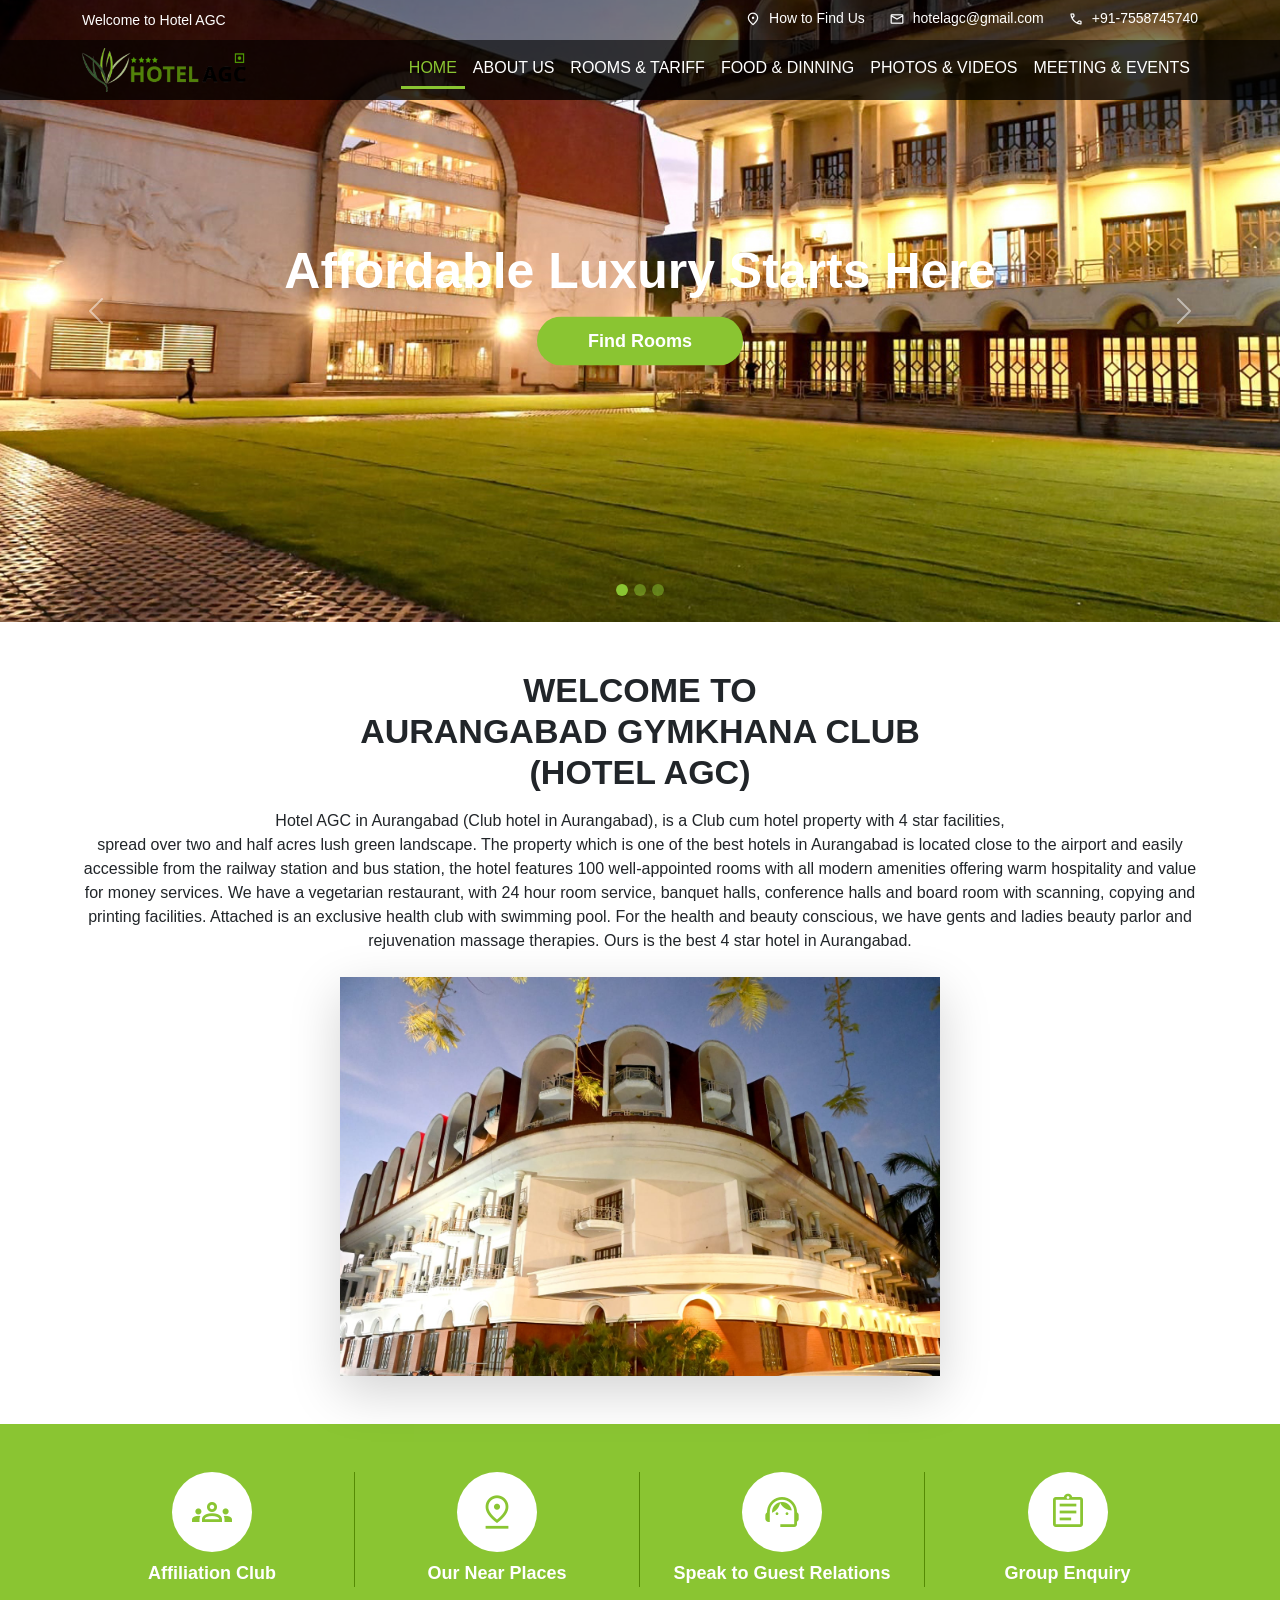
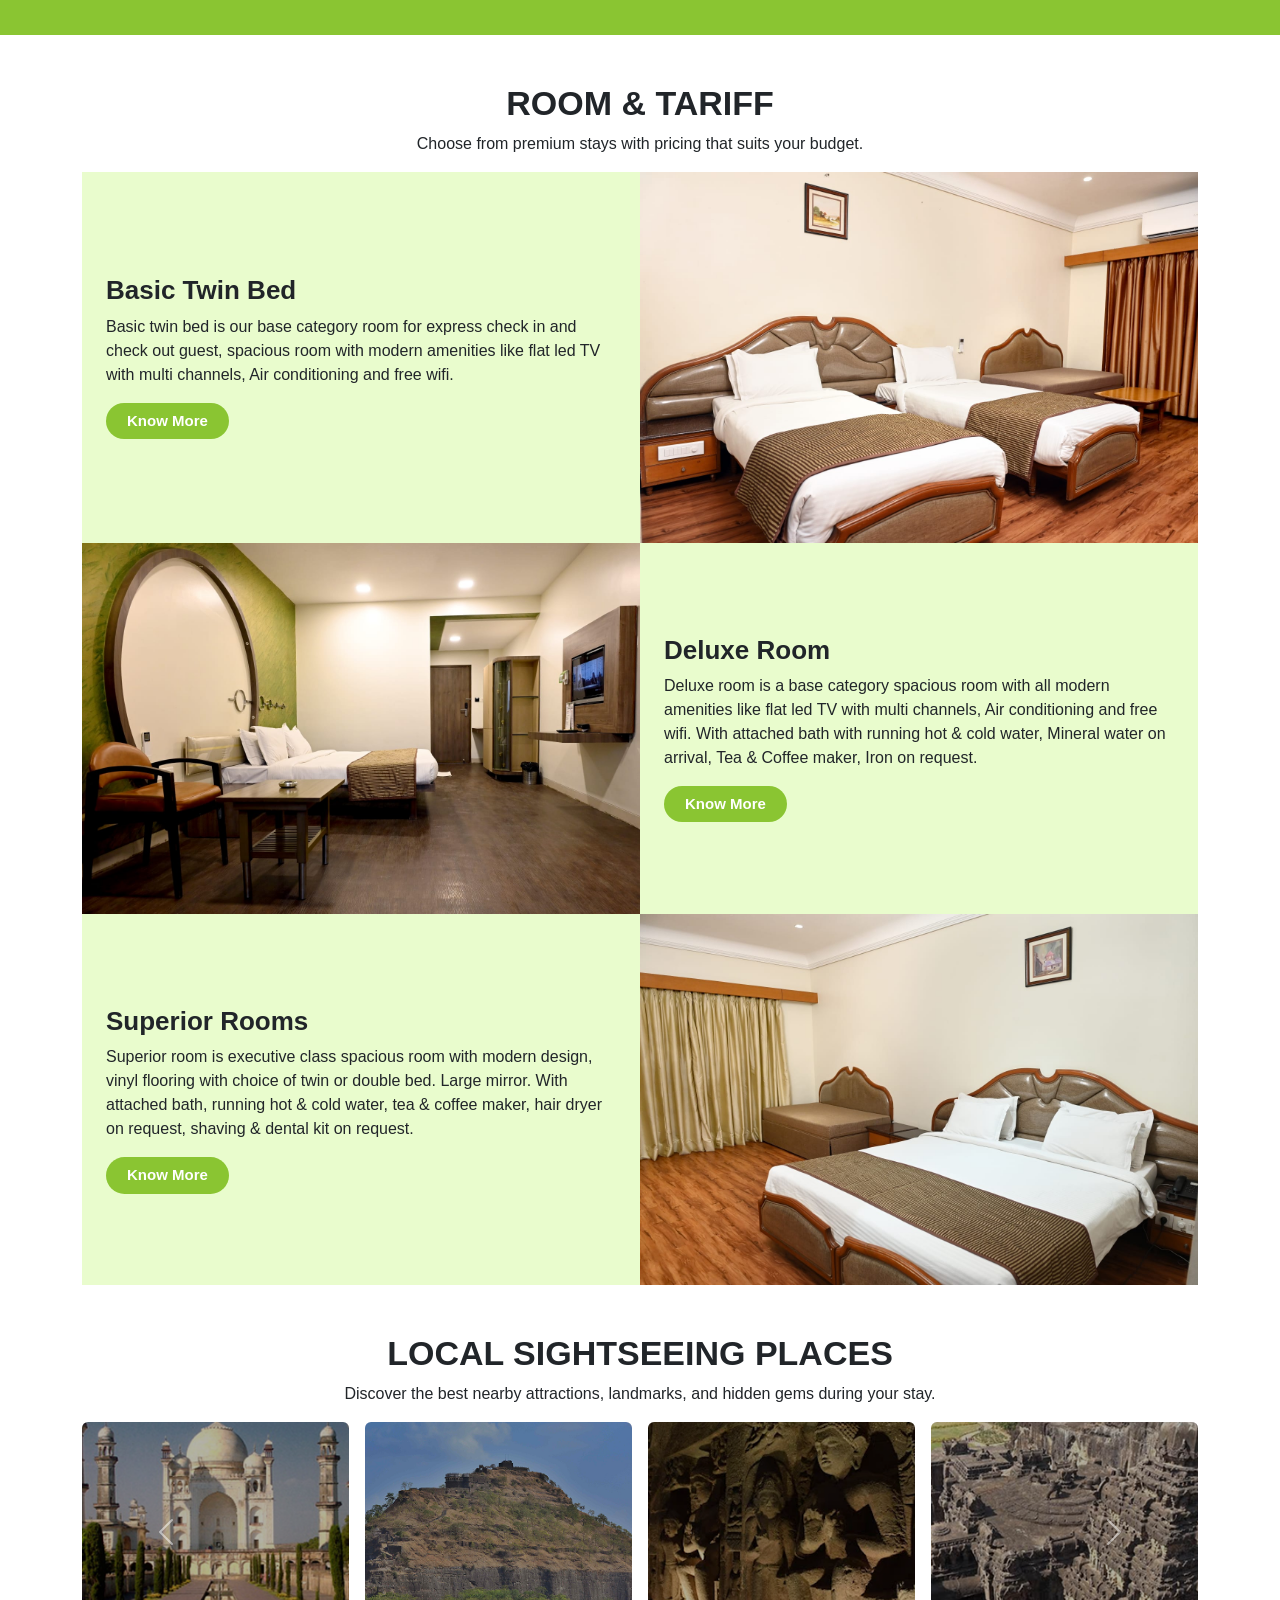
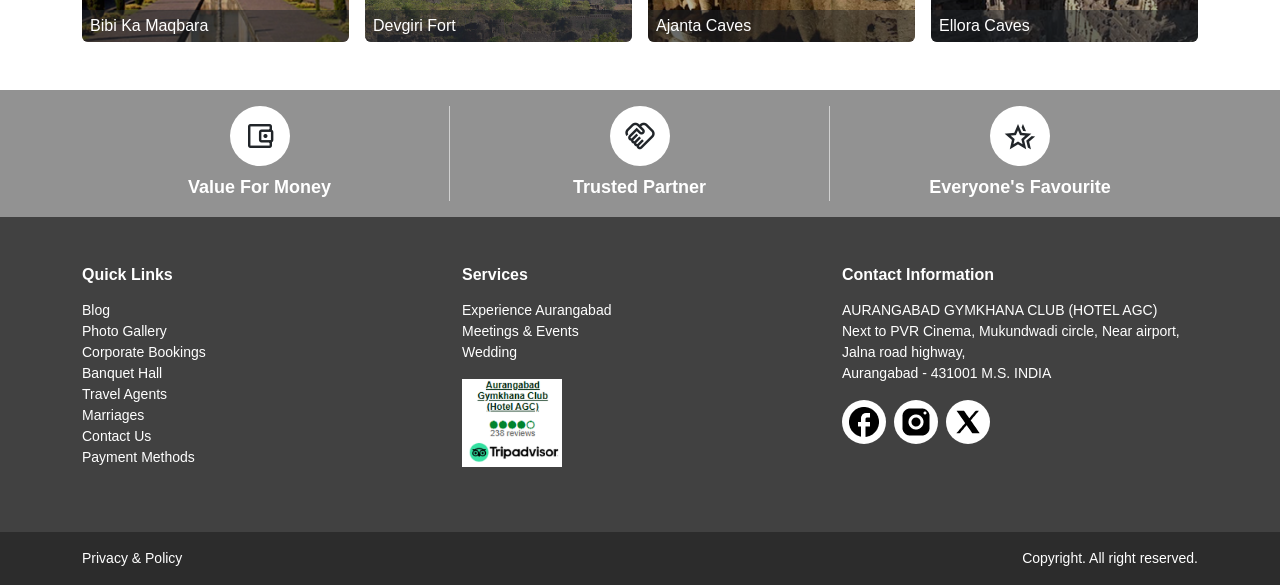
==== index.html @ 83c49f31 "Update the changes in  Home page" ====
<!DOCTYPE html>
<html lang="en">
<head>
    <meta charset="UTF-8">
    <meta name="viewport" content="width=device-width, initial-scale=1.0">
    <title>Hotel AGC</title>
    <link rel="stylesheet" href="css/bootstrap.css">
    <link rel="stylesheet" href="css/style.css">
    <link href="https://fonts.googleapis.com/css2?family=Material+Symbols+Outlined" rel="stylesheet" />
</head>
<body>
    <div id="wrapper">

        <!-- Header -->
        <div class="container-fluid p-0">

            <!-- Slider -->
            <div id="carouselExampleCaptions" class="carousel slide">

                  <!-- Menu -->
            <div class="container-fluid p-0 header-fixed">
              <div class="container-fluid bg-dark-top py-1">
                <div class="container py-1">
                    <div class="row">
                        <div class="col-lg-4 col-12"><span class="text-white fs-14">Welcome to <b class="font-bold">Hotel AGC</b></span></div>
                        <div class="col-lg-8 col-12">
                            <ul class="list-unstyled d-flex justify-content-end mb-0 fs-14 fw-bold text-white gap-4 align-items-center">
                                <li class="d-flex align-items-center fw-normal"><i class="material-symbols-outlined me-2 fs-6">location_on</i> How to Find Us</li>
                                <li class="d-flex align-items-center fw-normal"><i class="material-symbols-outlined me-2 fs-6">email</i>hotelagc@gmail.com</li>
                                <li class="d-flex align-items-center fw-normal"><i class="material-symbols-outlined me-2 fs-6">call</i> +91-7558745740</li>
                            </ul>
                        </div>
                    </div>
                </div>
              </div>

                <div class="container-fluid bg-dark py-2 px-0 m-0">
                  <div class="container">
                  <div class="row">
                    <div class="col-lg-3 col-3">
                      <img src="images/logo.png" class="img-fluid" style="max-width: 170px;" alt="Logo" />
                    </div>
                    <div class="col-lg-9 col-9">
                      <!-- Navigation -->
                       <nav class="navbar navbar-expand-lg ">
  <div class="container-fluid p-0 m-0">
    <button class="navbar-toggler ms-auto" type="button" data-bs-toggle="collapse" data-bs-target="#navbarSupportedContent" aria-controls="navbarSupportedContent" aria-expanded="false" aria-label="Toggle navigation">
      <span class="navbar-toggler-icon"></span>
    </button>
    <div class="collapse navbar-collapse" id="navbarSupportedContent">
      <ul class="navbar-nav ms-auto mb-2 mb-lg-0">
        <li class="nav-item">
          <a class="nav-link active text-uppercase" aria-current="page" href="#">Home</a>
        </li>
        <li class="nav-item">
          <a class="nav-link text-uppercase" href="#">About us</a>
        </li>
        <li class="nav-item">
          <a class="nav-link text-uppercase" href="#">Rooms & Tariff</a>
        </li>
        <li class="nav-item">
          <a class="nav-link text-uppercase" href="#">Food & Dinning</a>
        </li>
        <li class="nav-item">
          <a class="nav-link text-uppercase" href="#"> Photos & videos</a>
        </li>
        <li class="nav-item">
          <a class="nav-link text-uppercase" href="#">Meeting & Events</a>
        </li>
      </ul>
    </div>
  </div>
</nav>
                       <!-- Navigation End-->
                    </div>
                  </div>
                </div>
                </div>
            </div>
             <!-- Menu End-->

  <div class="carousel-indicators">
    <button type="button" data-bs-target="#carouselExampleCaptions" data-bs-slide-to="0" class="active" aria-current="true" aria-label="Slide 1"></button>
    <button type="button" data-bs-target="#carouselExampleCaptions" data-bs-slide-to="1" aria-label="Slide 2"></button>
    <button type="button" data-bs-target="#carouselExampleCaptions" data-bs-slide-to="2" aria-label="Slide 3"></button>
  </div>
  <div class="carousel-inner">
    <div class="carousel-item active">
      <img src="images/slide1.jpg" class="d-block w-100" alt="...">
      <div class="carousel-caption d-none d-md-block">
        <h5 class="fs-50 font-bold fw-bold mb-3">Affordable Luxury Starts Here</h5>
        <p><button type="button" class="btn btn-green">Find Rooms</button>
</p>
      </div>
    </div>
    <div class="carousel-item">
      <img src="images/slide2.jpg" class="d-block w-100" alt="...">
      <div class="carousel-caption d-none d-md-block">
        <h5 class="fs-50 font-bold fw-bold mb-3">Affordable Luxury Starts Here</h5>
        <p><button type="button" class="btn btn-green">Find Rooms</button>
</p>
      </div>
    </div>
    <div class="carousel-item">
      <img src="images/slide3.jpg" class="d-block w-100" alt="...">
      <div class="carousel-caption d-none d-md-block">
        <h5 class="fs-50 font-bold fw-bold mb-3">Affordable Luxury Starts Here</h5>
        <p><button type="button" class="btn btn-green">Find Rooms</button>
</p>
      </div>
    </div>
  </div>
  <button class="carousel-control-prev" type="button" data-bs-target="#carouselExampleCaptions" data-bs-slide="prev">
    <span class="carousel-control-prev-icon" aria-hidden="true"></span>
    <span class="visually-hidden">Previous</span>
  </button>
  <button class="carousel-control-next" type="button" data-bs-target="#carouselExampleCaptions" data-bs-slide="next">
    <span class="carousel-control-next-icon" aria-hidden="true"></span>
    <span class="visually-hidden">Next</span>
  </button>
            </div>
            <!-- Slider End -->
        </div>
        <!-- Header End -->


        <!-- Welcome Section -->
         <div class="container-fluid px-0 py-5">
          <div class="container">

            <div class="row">
              <div class="col-lg-12 text-center">
                <h1 class="fs-34 fw-bold font-bold">WELCOME TO<br>AURANGABAD GYMKHANA CLUB<br>(HOTEL AGC)</h1>
              </div>

              <div class="col-lg-12 text-center mt-2">
                <p class="fs-16 text-center">Hotel AGC in Aurangabad (Club hotel in Aurangabad), is a Club cum hotel property with 4 star facilities,<br>
spread over two and half acres lush green landscape. The property which is one of the best hotels in Aurangabad is located close to the airport and easily accessible from the railway station and bus station, the hotel features 100 well-appointed rooms with all modern amenities offering warm hospitality and value for money services. We have a vegetarian restaurant, with 24 hour room service, banquet halls, conference halls and board room with scanning, copying and printing facilities. Attached is an exclusive health club with swimming pool. For the health and beauty conscious, we have gents and ladies beauty parlor and rejuvenation massage therapies. Ours is the best 4 star hotel in Aurangabad.</p>
              </div>

              <div class="col-lg-12 text-center mt-2">
                <img src="images/hotel-front.jpeg" class="img-fluid shadow-lg" style="max-width: 600px;" />
              </div>
            </div>



          </div>
         </div>
         <!-- End Welcome Section -->


         <!-- Mid Section -->
          <div class="container-fluid px-0 py-5 bgGreen text-white">
            <div class="container">
              <div class="row">
              <div class="col-sm-3 col-6 justify-content-center align-items-center d-flex flex-column borderRight">
                <span class="d-flex justify-content-center align-items-center d-block bg-white" style="width: 80px; height: 80px; border-radius: 80%;">
                  <i class="material-symbols-outlined fs-1 textGreen">groups</i>
                </span>
                <div class="text-center mt-2 fs-18 fw-semibold">Affiliation Club</div>
              </div>

            <div class="col-sm-3 col-6 justify-content-center align-items-center d-flex flex-column borderRight">
                <span class="d-flex justify-content-center align-items-center d-block bg-white" style="width: 80px; height: 80px; border-radius: 80%;">
                  <i class="material-symbols-outlined fs-1 textGreen">pin_drop</i>
                </span>
                <div class="text-center mt-2 fs-18 fw-semibold">Our Near Places</div>
              </div>
            <div class="col-sm-3 col-6 justify-content-center align-items-center d-flex flex-column borderRight">
                <span class="d-flex justify-content-center align-items-center d-block bg-white" style="width: 80px; height: 80px; border-radius: 80%;">
                  <i class="material-symbols-outlined fs-1 textGreen">support_agent</i>
                </span>
                <div class="text-center mt-2 fs-18 fw-semibold">Speak to Guest Relations</div>
              </div>
            <div class="col-sm-3 col-6 justify-content-center align-items-center d-flex flex-column">
                <span class="d-flex justify-content-center align-items-center d-block bg-white" style="width: 80px; height: 80px; border-radius: 80%;">
                  <i class="material-symbols-outlined fs-1 textGreen">assignment</i>
                </span>
                <div class="text-center mt-2 fs-18 fw-semibold">Group Enquiry</div>
              </div>
            </div>
            </div>
          </div>
          <!-- End Mid Section  -->


          <!-- Room & Tariff -->
           <div class="container-fluid px-0 py-5">
            <div class="container">


              <div class="row">
                 <div class="col-lg-12 text-center">
                <h1 class="fs-34 fw-bold font-bold text-uppercase">Room & Tariff</h1>
                <p class="fs-16 text-center">Choose from premium stays with pricing that suits your budget.</p>
              </div>
              </div>

              <div class="row g-0">
                <div class="col-lg-6 col-sm-6">
                  <div class="lightGreen h-100 p-4 d-flex flex-column justify-content-center">
                    <h2 class="fw-bold font-bold fs-26">Basic Twin Bed</h2>
                    <p class="fs-16">Basic twin bed is our base category room for express check in and check out guest, spacious room with modern amenities like flat led TV with multi channels, Air conditioning and free wifi.</p>
                    <div><button type="button" class="btn btn-green-small">Know More</button></div>
                  </div>
                </div>
                <div class="col-lg-6 col-sm-6">
                  <img src="images/1.jpeg" class="img-fluid" />
                </div>
              </div>


              <div class="row g-0">
                <div class="col-lg-6 col-sm-6">
                  <img src="images/25.jpeg" class="img-fluid" />
                </div>
                <div class="col-lg-6 col-sm-6">
                  <div class="lightGreen h-100 p-4 d-flex flex-column justify-content-center">
                    <h2 class="fw-bold font-bold fs-26">Deluxe Room</h2>
                    <p class="fs-16">Deluxe room is a base category spacious room with all modern amenities like flat led TV with multi channels, Air conditioning and free wifi. With attached bath with running hot & cold water, Mineral water on arrival, Tea & Coffee maker, Iron on request.</p>
                    <div><button type="button" class="btn btn-green-small">Know More</button></div>
                  </div>
                </div>
              </div>

              <div class="row g-0">
                <div class="col-lg-6 col-sm-6">
                  <div class="lightGreen h-100 p-4 d-flex flex-column justify-content-center">
                    <h2 class="fw-bold font-bold fs-26">Superior Rooms</h2>
                    <p class="fs-16">Superior room is executive class spacious room with modern design, vinyl flooring with choice of twin or double bed. Large mirror. With attached bath, running hot & cold water, tea & coffee maker, hair dryer on request, shaving & dental kit on request.</p>
                    <div><button type="button" class="btn btn-green-small">Know More</button></div>
                  </div>
                </div>
                <div class="col-lg-6 col-sm-6">
                  <img src="images/30.jpeg" class="img-fluid" />
                </div>
              </div>


            </div>
           </div>
           <!-- End Room & Tariff -->


           <!-- Sightseeing Places -->
            <div class="container-fluid px-0 pt-0 pb-5">
            <div class="container">
              
              <div class="row">
                <div class="col-lg-12 text-center">
                <h1 class="fs-34 fw-bold font-bold text-uppercase">Local Sightseeing Places</h1>
                <p class="fs-16 text-center">Discover the best nearby attractions, landmarks, and hidden gems during your stay.</p>
              </div>
              </div>


              <div class="row">
                <div class="col-lg-12">
                  <!-- Slider -->
                  <div id="carouselFourImages" class="carousel slide" data-bs-ride="carousel">
                    <div class="carousel-inner">
                      <div class="carousel-item active">
                        <div class="row g-3">
                          <div class="col-6 col-md-3">
                            <div class="position-relative overflow-hidden rounded">
                              <img src="images/Bibi-Ka-Maqbara.png" class="d-block w-100" style="height: 220px; object-fit: cover;" alt="Sightseeing 1">
                              <div class="position-absolute bottom-0 start-0 w-100 bg-dark bg-opacity-50 text-white px-2 py-1">
                                <strong>Bibi Ka Maqbara</strong>
                              </div>
                            </div>
                          </div>
                          <div class="col-6 col-md-3">
                            <div class="position-relative overflow-hidden rounded">
                              <img src="images/Devgiri-Fort.png" class="d-block w-100" style="height: 220px; object-fit: cover;" alt="Sightseeing 2">
                              <div class="position-absolute bottom-0 start-0 w-100 bg-dark bg-opacity-50 text-white px-2 py-1">
                                <strong>Devgiri Fort</strong>
                              </div>
                            </div>
                          </div>
                          <div class="col-6 col-md-3">
                            <div class="position-relative overflow-hidden rounded">
                              <img src="images/Ajanta-Caves.png" class="d-block w-100" style="height: 220px; object-fit: cover;" alt="Sightseeing 3">
                              <div class="position-absolute bottom-0 start-0 w-100 bg-dark bg-opacity-50 text-white px-2 py-1">
                                <strong>Ajanta Caves</strong>
                              </div>
                            </div>
                          </div>
                          <div class="col-6 col-md-3">
                            <div class="position-relative overflow-hidden rounded">
                              <img src="images/Ellora-Caves.png" class="d-block w-100" style="height: 220px; object-fit: cover;" alt="Sightseeing 4">
                              <div class="position-absolute bottom-0 start-0 w-100 bg-dark bg-opacity-50 text-white px-2 py-1">
                                <strong>Ellora Caves</strong>
                              </div>
                            </div>
                          </div>
                        </div>
                      </div>

                      <div class="carousel-item">
                        <div class="row g-3">
                          <div class="col-6 col-md-3">
                            <div class="position-relative overflow-hidden rounded">
                              <img src="images/Bibi-Ka-Maqbara.png" class="d-block w-100" style="height: 220px; object-fit: cover;" alt="Sightseeing 5">
                              <div class="position-absolute bottom-0 start-0 w-100 bg-dark bg-opacity-50 text-white px-2 py-1">
                                <strong>Bibi Ka Maqbara</strong>
                              </div>
                            </div>
                          </div>
                          <div class="col-6 col-md-3">
                            <div class="position-relative overflow-hidden rounded">
                              <img src="images/Devgiri-Fort.png" class="d-block w-100" style="height: 220px; object-fit: cover;" alt="Sightseeing 6">
                              <div class="position-absolute bottom-0 start-0 w-100 bg-dark bg-opacity-50 text-white px-2 py-1">
                                <strong>Devgiri Fort.</strong>
                              </div>
                            </div>
                          </div>
                          <div class="col-6 col-md-3">
                            <div class="position-relative overflow-hidden rounded">
                              <img src="images/Ajanta-Caves.png" class="d-block w-100" style="height: 220px; object-fit: cover;" alt="Sightseeing 7">
                              <div class="position-absolute bottom-0 start-0 w-100 bg-dark bg-opacity-50 text-white px-2 py-1">
                                <strong>City View</strong>
                              </div>
                            </div>
                          </div>
                          <div class="col-6 col-md-3">
                            <div class="position-relative overflow-hidden rounded">
                              <img src="images/Ellora-Caves.png" class="d-block w-100" style="height: 220px; object-fit: cover;" alt="Sightseeing 8">
                              <div class="position-absolute bottom-0 start-0 w-100 bg-dark bg-opacity-50 text-white px-2 py-1">
                                <strong>Ellora Caves</strong>
                              </div>
                            </div>
                          </div>
                        </div>
                      </div>
                    </div>
                    <button class="carousel-control-prev" type="button" data-bs-target="#carouselFourImages" data-bs-slide="prev">
                      <span class="carousel-control-prev-icon" aria-hidden="true"></span>
                      <span class="visually-hidden">Previous</span>
                    </button>
                    <button class="carousel-control-next" type="button" data-bs-target="#carouselFourImages" data-bs-slide="next">
                      <span class="carousel-control-next-icon" aria-hidden="true"></span>
                      <span class="visually-hidden">Next</span>
                    </button>
                  </div>
                   <!-- End Slider -->
                </div>
              </div>
              
            </div>
          </div>
          <!-- End Sightseeing Places -->


          <!-- Footer -->
            <div class="container-fluid px-0 py-3 lightGreyBg text-white">
            <div class="container">
              <div class="row">
            <div class="col-sm-4 col-4 justify-content-center align-items-center d-flex flex-column borderGreyRight">
                <span class="d-flex justify-content-center align-items-center d-block bg-white" style="width: 60px; height: 60px; border-radius: 80%;">
                  <i class="material-symbols-outlined fs-2 text-dark">account_balance_wallet</i>
                </span>
                <div class="text-center mt-2 fs-18 fw-semibold">Value For Money</div>
              </div>
            <div class="col-sm-4 col-4 justify-content-center align-items-center d-flex flex-column borderGreyRight">
                <span class="d-flex justify-content-center align-items-center d-block bg-white" style="width: 60px; height: 60px; border-radius: 80%;">
                  <i class="material-symbols-outlined fs-2 text-dark">handshake</i>
                </span>
                <div class="text-center mt-2 fs-18 fw-semibold">Trusted Partner</div>
              </div>
            <div class="col-sm-4 col-4 justify-content-center align-items-center d-flex flex-column">
                <span class="d-flex justify-content-center align-items-center d-block bg-white" style="width: 60px; height: 60px; border-radius: 80%;">
                  <i class="material-symbols-outlined fs-2 text-dark">hotel_class</i>
                </span>
                <div class="text-center mt-2 fs-18 fw-semibold">Everyone's Favourite</div>
              </div>
            </div>
            </div>
          </div>



          <div class="container-fluid px-0 py-5 footerBgColor text-white">
            <div class="container">
              <div class="row">
                <div class="col-lg-4 col-sm-4 col-4">
                  <h6 class="fw-semibold fs-16 text-white">Quick Links</h6>
                  <ul class="list-unstyled mt-3 fs-14 fw-normal">
                    <li><a href="#" class="text-white text-decoration-none">Blog</a></li>
                    <li><a href="#" class="text-white text-decoration-none">Photo Gallery</a></li>
                    <li><a href="#" class="text-white text-decoration-none">Corporate Bookings</a></li>
                    <li><a href="#" class="text-white text-decoration-none">Banquet Hall</a></li>
                    <li><a href="#" class="text-white text-decoration-none">Travel Agents</a></li>
                    <li><a href="#" class="text-white text-decoration-none">Marriages</a></li>
                    <li><a href="#" class="text-white text-decoration-none">Contact Us</a></li>
                    <li><a href="#" class="text-white text-decoration-none">Payment Methods</a></li>
                  </ul>
                </div>

                <div class="col-lg-4 col-sm-4 col-4">
                  <h6 class="fw-semibold fs-16 text-white">Services</h6>
                  <ul class="list-unstyled mt-3 fs-14 fw-normal">
                    <li><a href="#" class="text-white text-decoration-none">Experience Aurangabad</a></li>
                    <li><a href="#" class="text-white text-decoration-none">Meetings & Events</a></li>
                    <li><a href="#" class="text-white text-decoration-none">Wedding</a></li>
                  </ul>
                  <div><img src="images/tripadviser.png" class="img-fluid" style="max-width: 100px;" /></div>
                </div>

                <div class="col-lg-4 col-sm-4 col-4">
                  <h6 class="fw-semibold fs-16 text-white">Contact Information</h6>
                  <ul class="list-unstyled mt-3 fs-14 fw-normal">
                    <li><b class="font-bold">AURANGABAD GYMKHANA CLUB (HOTEL AGC)</b><br> 
                      Next to PVR Cinema, Mukundwadi circle, Near airport, Jalna road highway,<br>Aurangabad - 431001 M.S. INDIA</li>
                  </ul>

                  <div class="d-flex align-item-center gap-2">
                    <span class="bg-white d-block d-flex align-items-center justify-content-center" style="width: 44px; height: 44px; border-radius: 100%;">
                      <img src="images/Facebook.png" class="img-fluid" />
                    </span>
                    <span class="bg-white d-block d-flex align-items-center justify-content-center" style="width: 44px; height: 44px; border-radius: 100%;">
                      <img src="images/Instagram.png" class="img-fluid" />
                    </span>
                    <span class="bg-white d-block d-flex align-items-center justify-content-center" style="width: 44px; height: 44px; border-radius: 100%;">
                      <img src="images/X.png" class="img-fluid" />
                    </span>
                  </div>
                </div>
              </div>
            </div>
          </div>

          <div class="container-fluid px-0 py-3 footerDarkBgColor text-white">
            <div class="container">
              <div class="row">
                <div class="col-4 fs-14 fw-normal">Privacy & Policy</div>
                <div class="col-8 fs-14 fw-normal text-end">Copyright. All right reserved.</div>
              </div>
            </div>
          </div>
           <!-- End Footer -->


        </div> 
    <script src="js/bootstrap.bundle.js"></script>
</body>
</html>
---- css/style.css ----
@font-face {
    font-family: 'montserratbold';
    src: url('../fonts/montserrat-bold-webfont.woff2') format('woff2'),
         url('../fonts/montserrat-bold-webfont.woff') format('woff');
    font-weight: normal;
    font-style: normal;
}

@font-face {
    font-family: 'montserratregular';
    src: url('../fonts/montserrat-regular-webfont.woff2') format('woff2'),
         url('../fonts/montserrat-regular-webfont.woff') format('woff');
    font-weight: normal;
    font-style: normal;
}

body {
    font-family: 'montserratregular', Arial, sans-serif;
}

.font-bold {
    font-family: 'montserratbold', Arial, sans-serif;
    font-weight: normal;
}

strong,
b {
    font-family: 'montserratbold', Arial, sans-serif;
    font-weight: normal;
}

#wrapper{width: 100%; height:auto;}
.header-fixed {
  position: fixed !important;
  top: 0;
  left: 0;
  right: 0;
  width: 100%;
  z-index: 1030;
}
.header-fixed .bg-dark {
  background-color: rgba(0, 0, 0, 0.8) !important;
}

.header-fixed .bg-dark-top {
  background-color: rgba(0, 0, 0, 0.5) !important;
}

.btn-green {
  background-color: var(--btn-green);
  font-size: 18px;
  color: var(--bs-white);
  border-radius: 100px;
  padding: 10px 50px;
  font-weight: 600;
}
.btn-green:hover{background-color: #7ab42c; color: var(--bs-white);}


.btn-green-small {
  background-color: var(--btn-green);
  font-size: 15px;
  color: var(--bs-white);
  border-radius: 100px;
  padding: 6px 20px;
  font-weight: 600;
}
.btn-green-small:hover{background-color: #7ab42c; color: var(--bs-white);}

.navbar .nav-link {
  color: #fff;
  display: inline-block;
  padding-bottom: 0.35rem;
  transition: color 0.25s ease, border-color 0.25s ease;
  border-bottom: 3px solid transparent;
}

.navbar .nav-link:hover,
.navbar .nav-link:focus {
  color: #7ab42c;
  border-bottom-color: #7ab42c;
}

@media (max-width: 991.98px) {
  .navbar {
    position: relative;
  }

  .navbar-collapse {
    position: absolute;
    top: 100%;
    right: 0;
    left: auto;
    z-index: 1050;
    min-width: 220px;
    padding: 10px 0;
    background-color: rgba(0, 0, 0, 0.95);
    border-radius: 8px;
  }

  .navbar-collapse .navbar-nav {
    flex-direction: column;
    align-items: flex-start;
  }

  .navbar-collapse .nav-item {
    width: 100%;
  }

  .navbar-collapse .nav-link {
    display: block;
    padding: 10px 20px;
  }
}

.fs-14{font-size: 14px;}
.fs-18{font-size: 18px;}
.fs-16{font-size: 16px;}
.fs-20{font-size: 20px;}
.fs-26{font-size: 26px;}
.fs-34{ font-size: 34px;}
.fs-40{ font-size: 40px;}
.fs-50{ font-size: 50px;}

.bgGreen{background-color: var(--btn-green);}
.textGreen{color: var(--btn-green);}

.borderRight{border-right: 1px solid var(--bs-greenDark);}
.borderGreyRight{border-right: 1px solid #D0D0D0}
.lightGreen{background-color: var(--bs-lightGreen);}
.lightGreyBg{background-color: var(--bs-lightGrey);}
.footerBgColor{background-color: #414141;}
.footerDarkBgColor{background-color: #2C2C2C;}
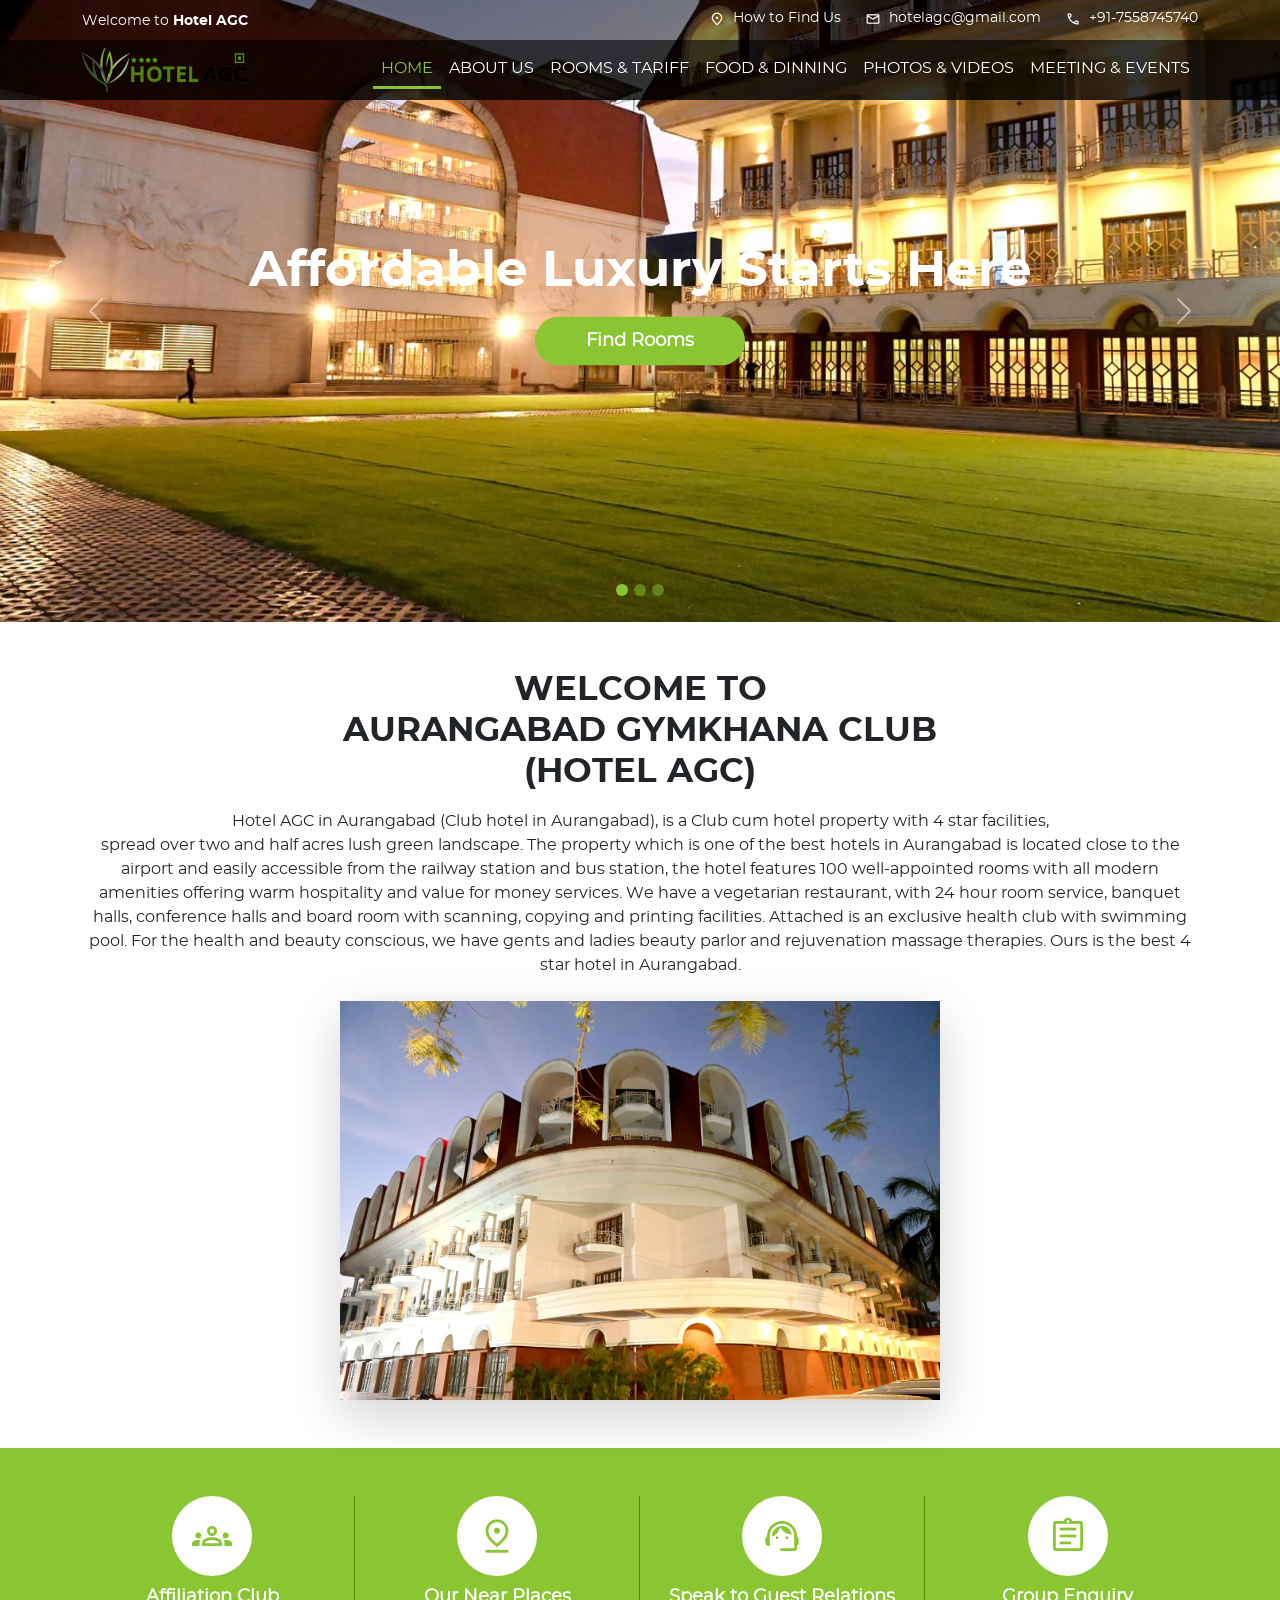
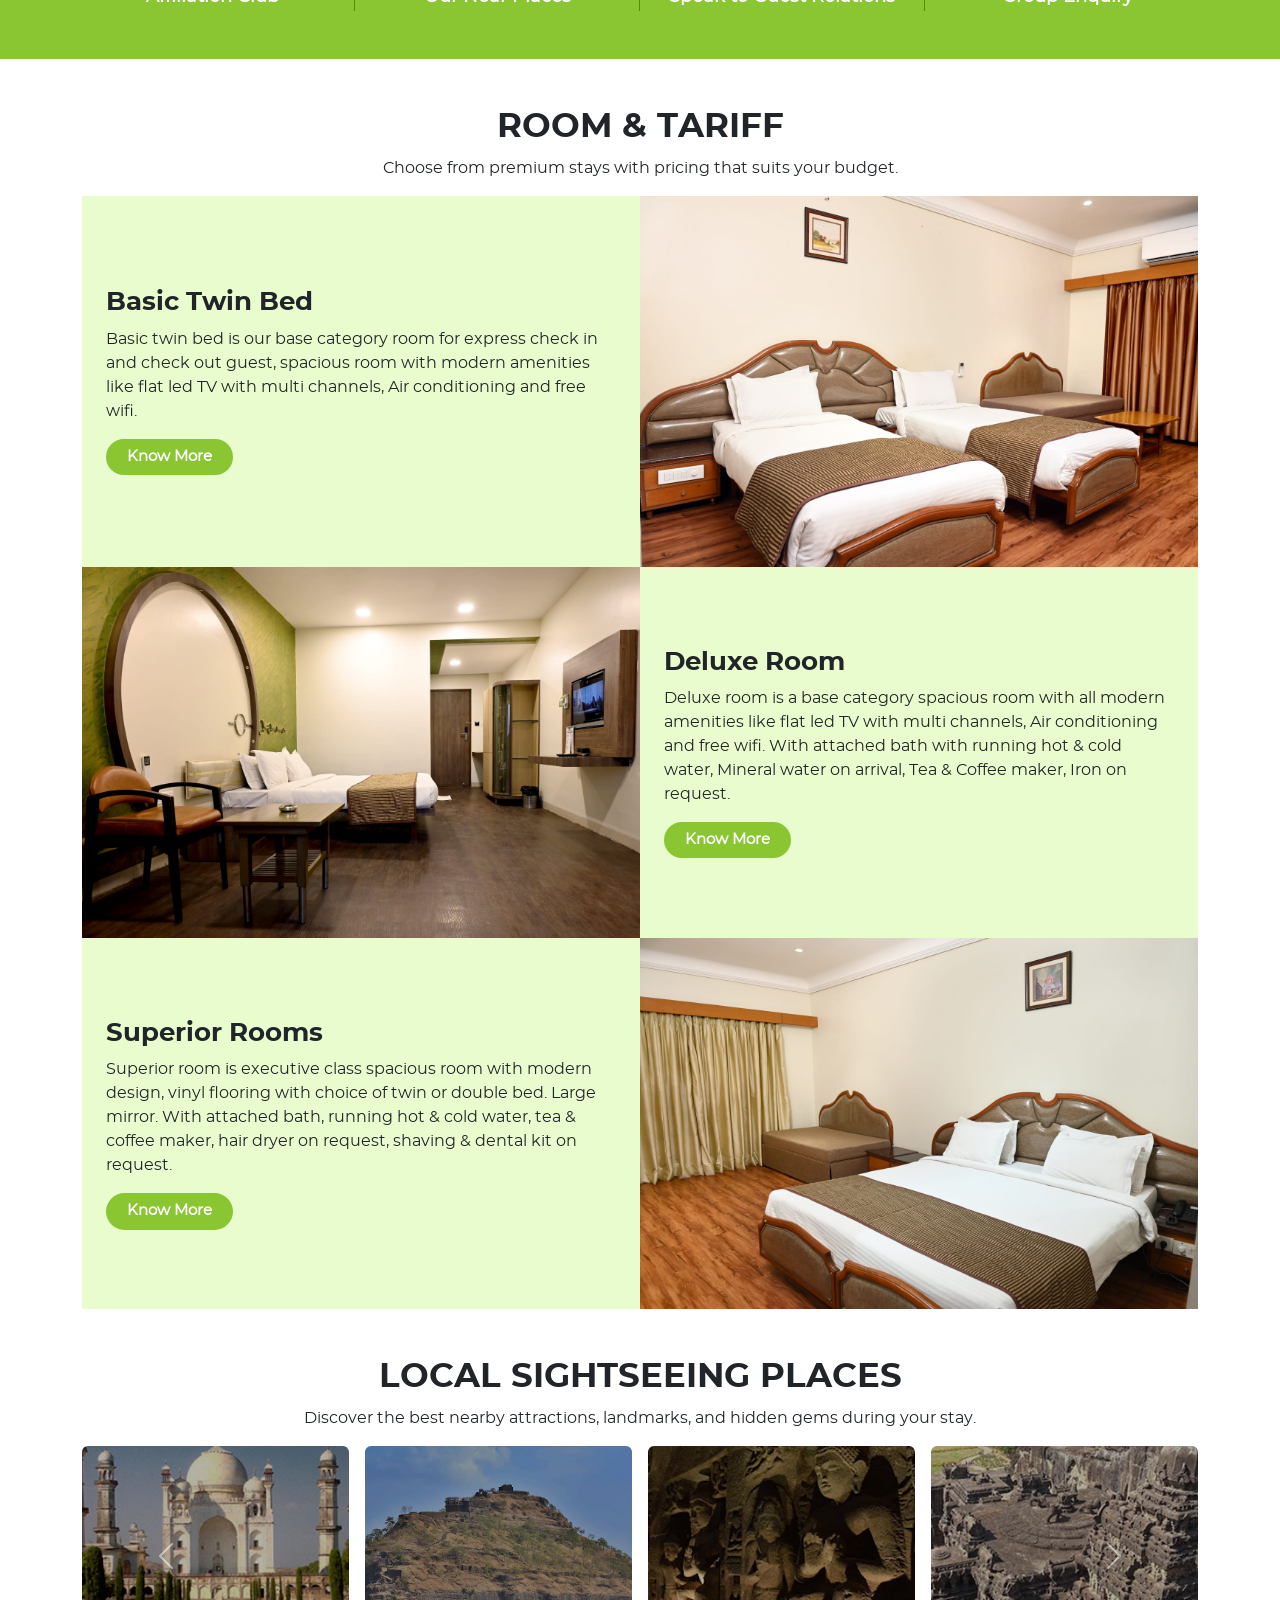
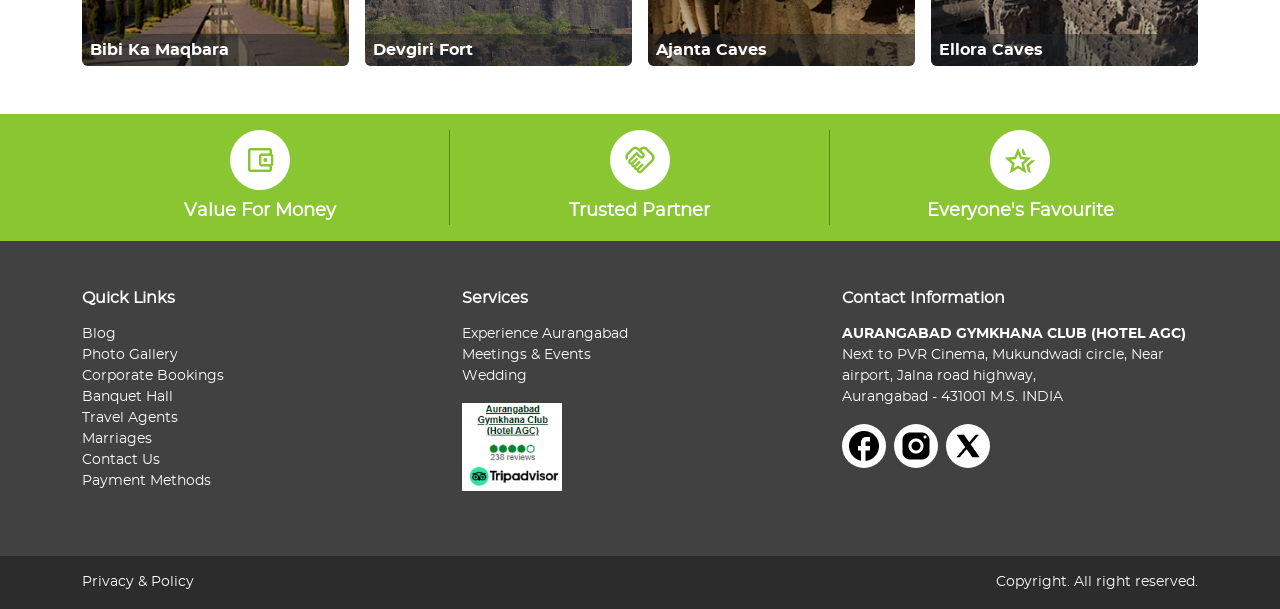
==== commit 6e57d84f: "Updated Pages" ====
--- a/index.html
+++ b/index.html
@@ -50,22 +50,22 @@
     <div class="collapse navbar-collapse" id="navbarSupportedContent">
       <ul class="navbar-nav ms-auto mb-2 mb-lg-0">
         <li class="nav-item">
-          <a class="nav-link active text-uppercase" aria-current="page" href="#">Home</a>
-        </li>
-        <li class="nav-item">
-          <a class="nav-link text-uppercase" href="#">About us</a>
-        </li>
-        <li class="nav-item">
-          <a class="nav-link text-uppercase" href="#">Rooms & Tariff</a>
-        </li>
-        <li class="nav-item">
-          <a class="nav-link text-uppercase" href="#">Food & Dinning</a>
-        </li>
-        <li class="nav-item">
-          <a class="nav-link text-uppercase" href="#"> Photos & videos</a>
-        </li>
-        <li class="nav-item">
-          <a class="nav-link text-uppercase" href="#">Meeting & Events</a>
+          <a class="nav-link active text-uppercase" aria-current="page" href="index.html">Home</a>
+        </li>
+        <li class="nav-item">
+          <a class="nav-link text-uppercase" href="about-us.html">About us</a>
+        </li>
+        <li class="nav-item">
+          <a class="nav-link text-uppercase" href="rooms-and-tariff.html">Rooms & Tariff</a>
+        </li>
+        <li class="nav-item">
+          <a class="nav-link text-uppercase" href="food-and-dinning.html">Food & Dinning</a>
+        </li>
+        <li class="nav-item">
+          <a class="nav-link text-uppercase" href="photos-and-videos.html"> Photos & videos</a>
+        </li>
+        <li class="nav-item">
+          <a class="nav-link text-uppercase" href="meeting-and-events.html">Meeting & Events</a>
         </li>
       </ul>
     </div>
@@ -353,24 +353,24 @@
 
 
           <!-- Footer -->
-            <div class="container-fluid px-0 py-3 lightGreyBg text-white">
-            <div class="container">
-              <div class="row">
-            <div class="col-sm-4 col-4 justify-content-center align-items-center d-flex flex-column borderGreyRight">
+            <div class="container-fluid px-0 py-3 bgGreen text-white">
+            <div class="container">
+              <div class="row">
+            <div class="col-sm-4 col-4 justify-content-center align-items-center d-flex flex-column borderRight">
                 <span class="d-flex justify-content-center align-items-center d-block bg-white" style="width: 60px; height: 60px; border-radius: 80%;">
-                  <i class="material-symbols-outlined fs-2 text-dark">account_balance_wallet</i>
+                  <i class="material-symbols-outlined fs-2 textGreen">account_balance_wallet</i>
                 </span>
                 <div class="text-center mt-2 fs-18 fw-semibold">Value For Money</div>
               </div>
-            <div class="col-sm-4 col-4 justify-content-center align-items-center d-flex flex-column borderGreyRight">
+            <div class="col-sm-4 col-4 justify-content-center align-items-center d-flex flex-column borderRight">
                 <span class="d-flex justify-content-center align-items-center d-block bg-white" style="width: 60px; height: 60px; border-radius: 80%;">
-                  <i class="material-symbols-outlined fs-2 text-dark">handshake</i>
+                  <i class="material-symbols-outlined fs-2 textGreen">handshake</i>
                 </span>
                 <div class="text-center mt-2 fs-18 fw-semibold">Trusted Partner</div>
               </div>
             <div class="col-sm-4 col-4 justify-content-center align-items-center d-flex flex-column">
                 <span class="d-flex justify-content-center align-items-center d-block bg-white" style="width: 60px; height: 60px; border-radius: 80%;">
-                  <i class="material-symbols-outlined fs-2 text-dark">hotel_class</i>
+                  <i class="material-symbols-outlined fs-2 textGreen">hotel_class</i>
                 </span>
                 <div class="text-center mt-2 fs-18 fw-semibold">Everyone's Favourite</div>
               </div>
--- a/css/style.css
+++ b/css/style.css
@@ -55,6 +55,9 @@
   font-weight: 600;
 }
 .btn-green:hover{background-color: #7ab42c; color: var(--bs-white);}
+
+.lightGreenBg{background-color: var(--bs-lightGreen);}
+.textGreen{color: var(--btn-green);}  
 
 
 .btn-green-small {
@@ -117,10 +120,36 @@
 .fs-18{font-size: 18px;}
 .fs-16{font-size: 16px;}
 .fs-20{font-size: 20px;}
+.fs-22{font-size: 22px;}
+.fs-24{font-size: 24px;}
 .fs-26{font-size: 26px;}
 .fs-34{ font-size: 34px;}
 .fs-40{ font-size: 40px;}
 .fs-50{ font-size: 50px;}
+
+.mt-20{margin-top: 20px;}
+.mt-40{margin-top: 40px;}
+.mt-80{margin-top: 80px;}
+
+.px-100{ padding-left: 100px; padding-right: 100px;}
+.p-40{ padding: 40px;}
+.px-100-box{ padding-left: 100px; padding-right: 100px;}
+
+.mb-sm-20 {
+  margin-bottom: 20px;
+}
+
+.borderRadius16{ border-radius:16px;}
+
+@media (max-width: 575.98px) {
+  .mb-sm-20 {
+    margin-bottom: 20px;
+  }
+}
+
+.text-justify {
+  text-align: justify;
+}
 
 .bgGreen{background-color: var(--btn-green);}
 .textGreen{color: var(--btn-green);}
@@ -132,3 +161,79 @@
 .footerBgColor{background-color: #414141;}
 .footerDarkBgColor{background-color: #2C2C2C;}
 
+.breadcrumb .breadcrumb-item a {
+  color: #000 !important;
+  font-weight: 500;
+}
+
+.breadcrumb .breadcrumb-item.active,
+.breadcrumb .breadcrumb-item.active > a {
+  color: #558B04 !important;
+  font-weight: 500;
+}
+
+.breadcrumb .breadcrumb-item a:hover,
+.breadcrumb .breadcrumb-item a:focus {
+  color: #558B04 !important;
+}
+
+.breadcrumb .breadcrumb-item.active,
+.breadcrumb .breadcrumb-item.active > a {
+  color: #558B04 !important;
+}
+
+.breadcrumb .breadcrumb-item + .breadcrumb-item::before {
+  color: #000 !important;
+}
+
+.rat1 {
+  background: url('../images/1.jpeg') no-repeat center center / cover;
+  background-size: cover;
+  background-position: center;
+  background-repeat: no-repeat;
+  min-height: 320px;
+}
+.rat2 {
+  background: url('../images/25.jpeg') no-repeat center center / cover;
+  background-size: cover;
+  background-position: center;
+  background-repeat: no-repeat;
+  min-height: 320px;
+}
+.rat3 {
+  background: url('../images/30.jpeg') no-repeat center center / cover;
+  background-size: cover;
+  background-position: center;
+  background-repeat: no-repeat;
+  min-height: 320px;
+}
+
+
+.FoodNDinningBg {
+  background-image: url('../images/food-and-dinning-img.png');
+  background-repeat: no-repeat;
+  background-position: center top;
+}
+
+.FoodNDinningBg .lightGreenBg {
+  margin-top: 220px;
+  left: 100px;
+  right: 100px;
+}
+
+
+@media (max-width: 575.98px) {
+  .rat1,
+  .rat2,
+  .rat3 {
+    min-height: 220px;
+  }
+
+  .row.g-0 > [class*="col-"] {
+    width: 100%;
+    flex: 0 0 100%;
+    max-width: 100%;
+  }
+ .px-100-box{ padding-left: 20px; padding-right: 20px;}
+}
+
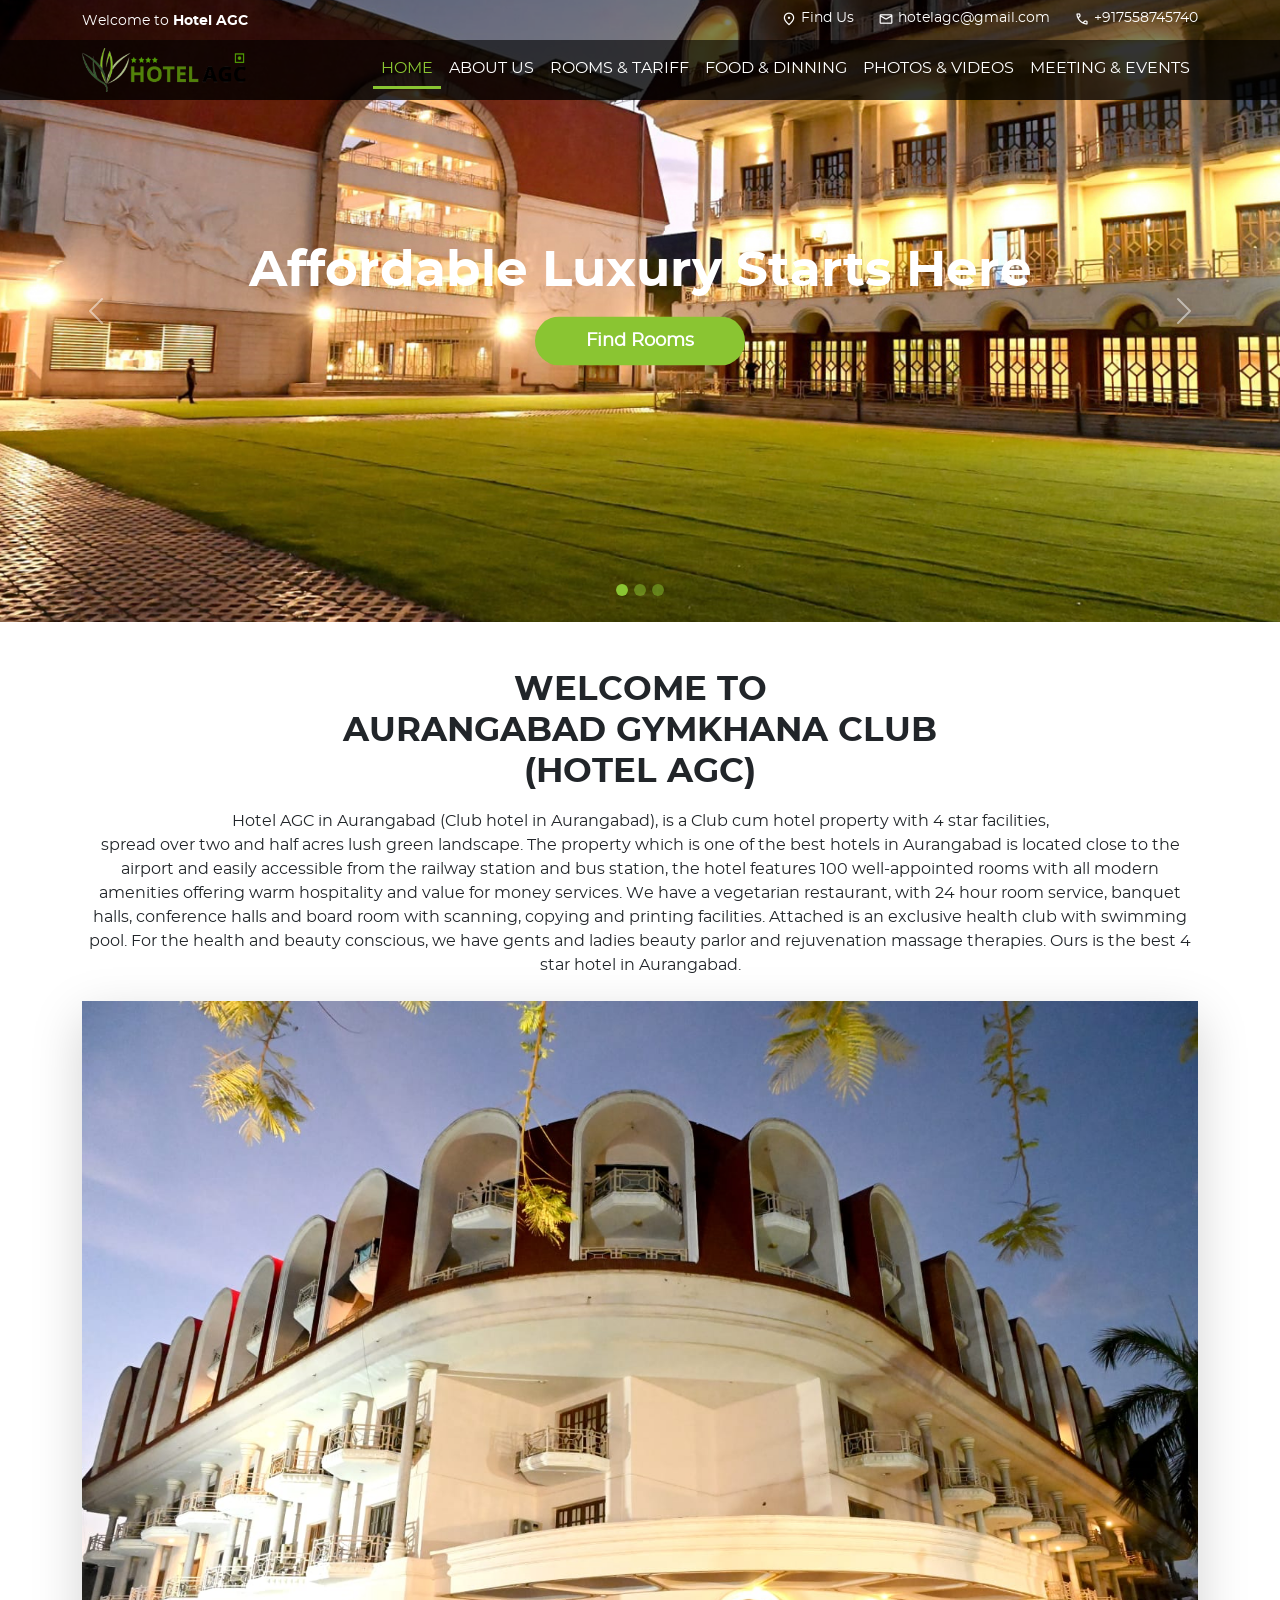
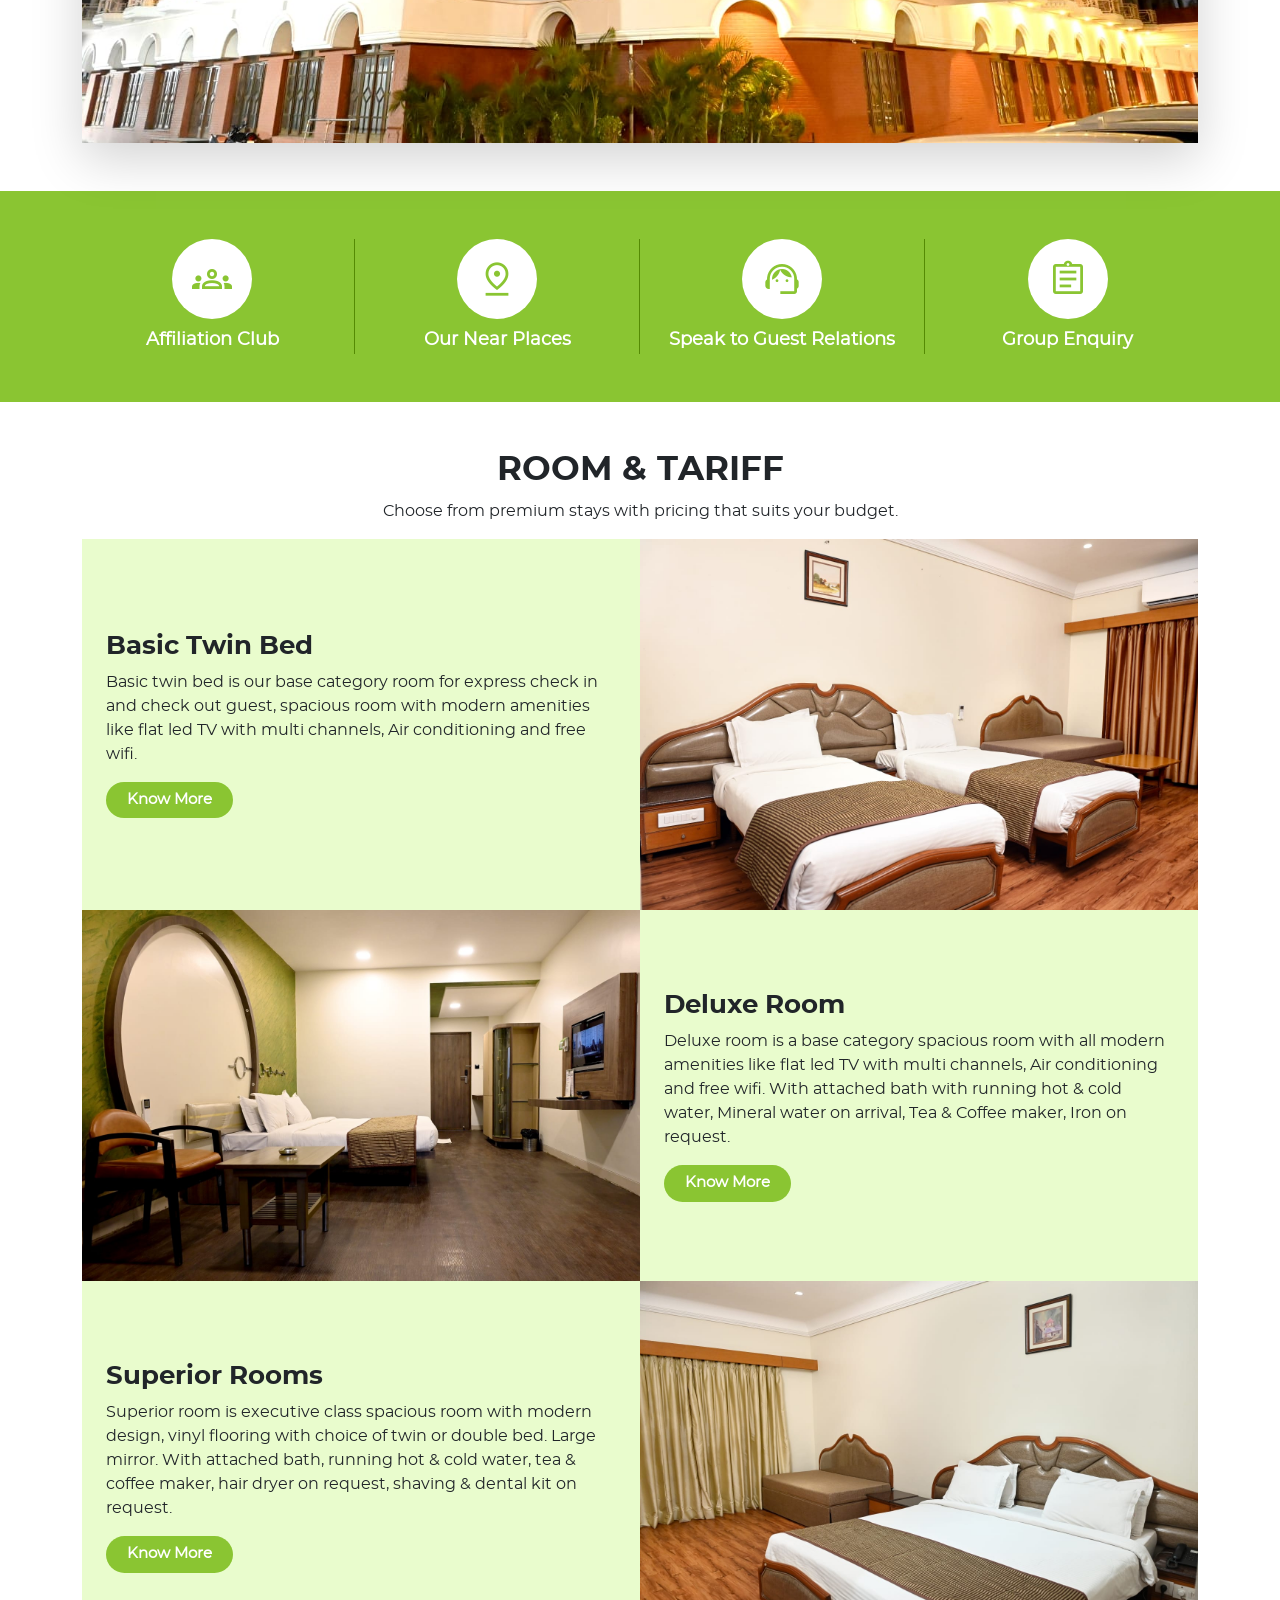
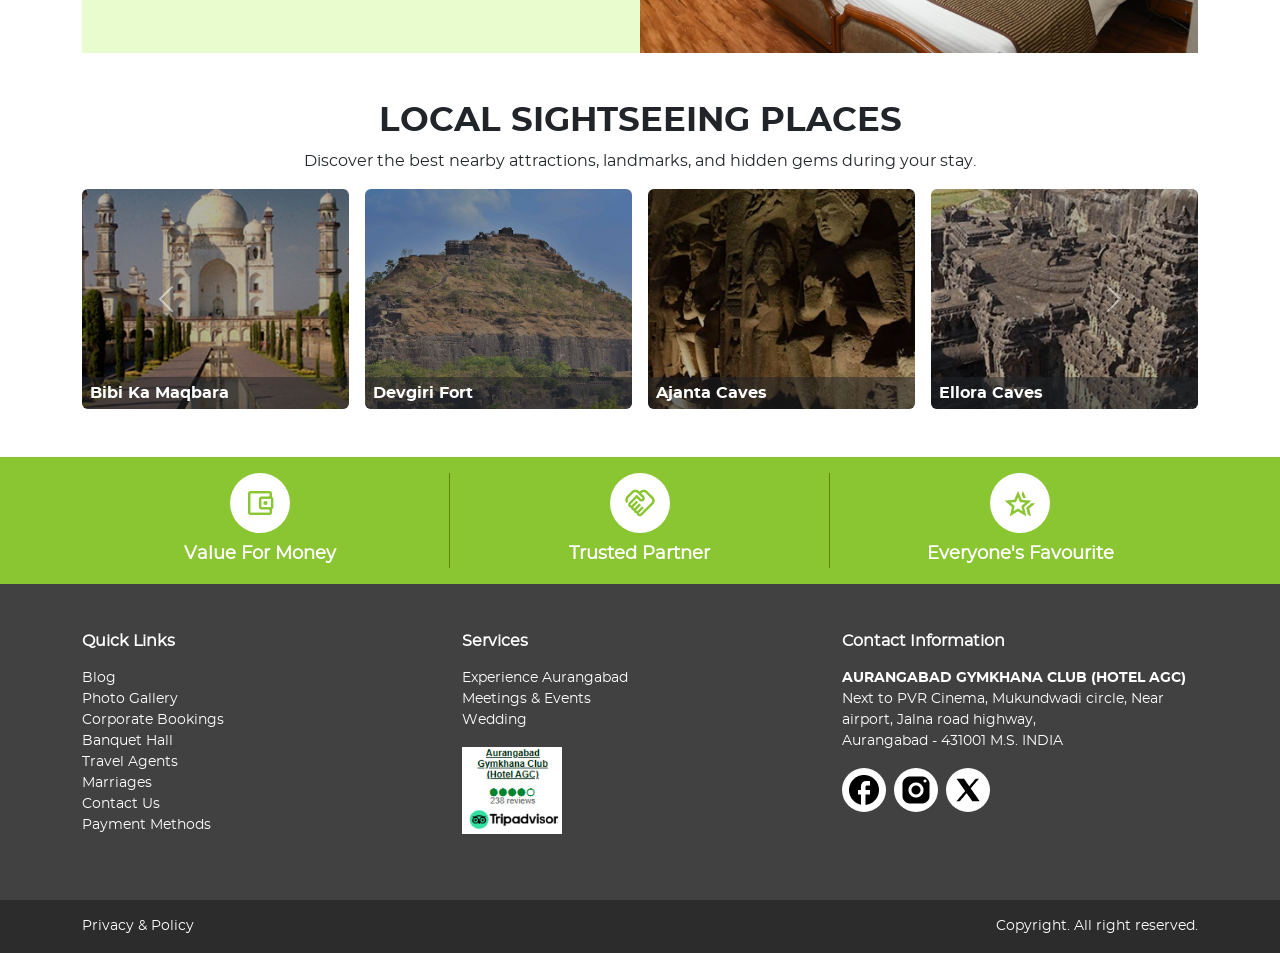
==== commit 428e2d67: "New Index changes" ====
--- a/index.html
+++ b/index.html
@@ -22,12 +22,12 @@
               <div class="container-fluid bg-dark-top py-1">
                 <div class="container py-1">
                     <div class="row">
-                        <div class="col-lg-4 col-12"><span class="text-white fs-14">Welcome to <b class="font-bold">Hotel AGC</b></span></div>
+                        <div class="col-lg-4 col-12 text-center-ctm"><span class="text-white fs-14">Welcome to <b class="font-bold">Hotel AGC</b></span></div>
                         <div class="col-lg-8 col-12">
-                            <ul class="list-unstyled d-flex justify-content-end mb-0 fs-14 fw-bold text-white gap-4 align-items-center">
-                                <li class="d-flex align-items-center fw-normal"><i class="material-symbols-outlined me-2 fs-6">location_on</i> How to Find Us</li>
-                                <li class="d-flex align-items-center fw-normal"><i class="material-symbols-outlined me-2 fs-6">email</i>hotelagc@gmail.com</li>
-                                <li class="d-flex align-items-center fw-normal"><i class="material-symbols-outlined me-2 fs-6">call</i> +91-7558745740</li>
+                            <ul class="list-unstyled d-flex justify-content-end mb-0 fs-14 fw-bold text-white gapCustom-4 align-items-center">
+                                <li class="d-flex align-items-center fw-normal"><i class="material-symbols-outlined me-1 fs-6">location_on</i> Find Us</li>
+                                <li class="d-flex align-items-center fw-normal"><i class="material-symbols-outlined me-1 fs-6">email</i>hotelagc@gmail.com</li>
+                                <li class="d-flex align-items-center fw-normal"><i class="material-symbols-outlined me-1 fs-6">call</i> +917558745740</li>
                             </ul>
                         </div>
                     </div>
@@ -139,7 +139,7 @@
               </div>
 
               <div class="col-lg-12 text-center mt-2">
-                <img src="images/hotel-front.jpeg" class="img-fluid shadow-lg" style="max-width: 600px;" />
+                <img src="images/hotel-front.jpeg" class="img-fluid shadow-lg" style="max-width: 100%;" />
               </div>
             </div>
 
--- a/css/style.css
+++ b/css/style.css
@@ -221,6 +221,17 @@
   right: 100px;
 }
 
+.gapCustom-2 {
+  gap: 0.5rem !important;
+}
+.gapCustom-4 {
+  gap: 1.5rem !important;
+}
+
+.text-center-ctm{
+  text-align: left;
+}
+
 
 @media (max-width: 575.98px) {
   .rat1,
@@ -235,5 +246,14 @@
     max-width: 100%;
   }
  .px-100-box{ padding-left: 20px; padding-right: 20px;}
-}
-
+
+ .gapCustom-4 {
+  gap: 0.4rem !important;
+}
+
+.text-center-ctm{
+  text-align: center;
+}
+
+}
+
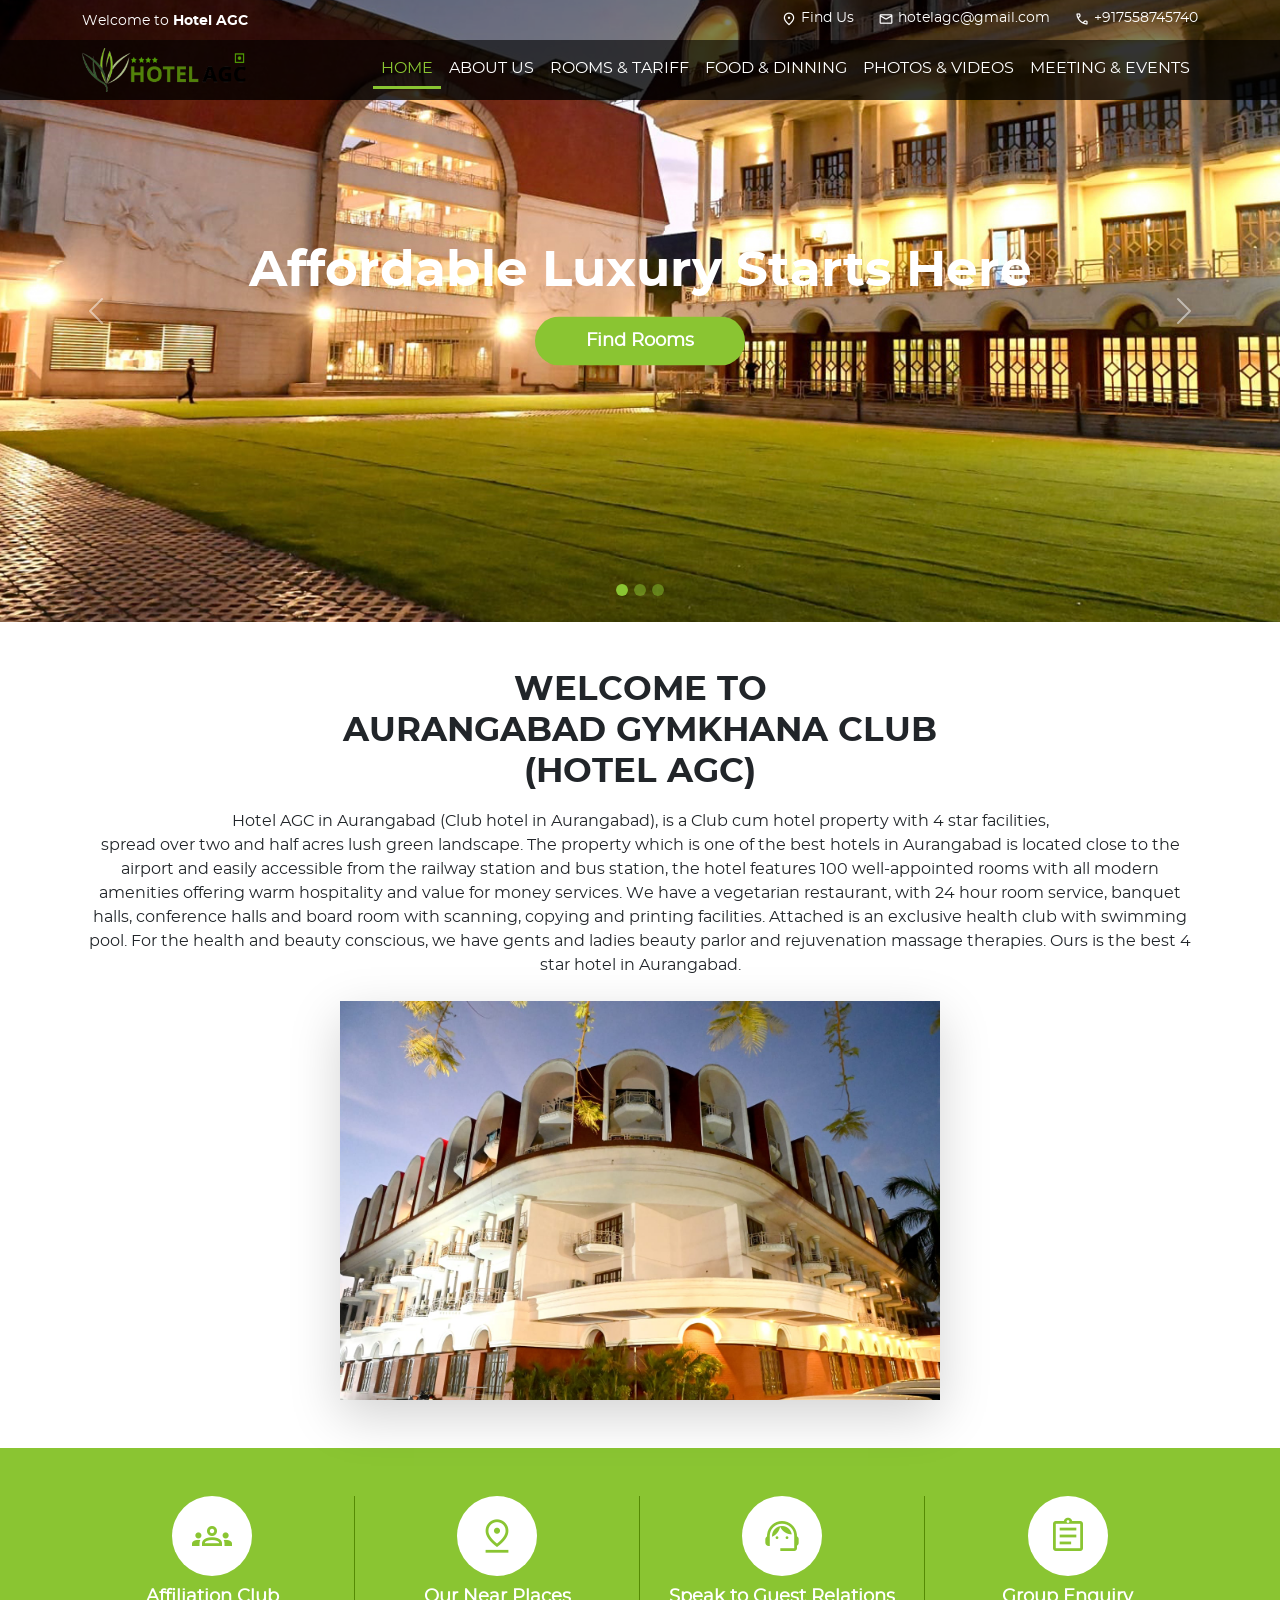
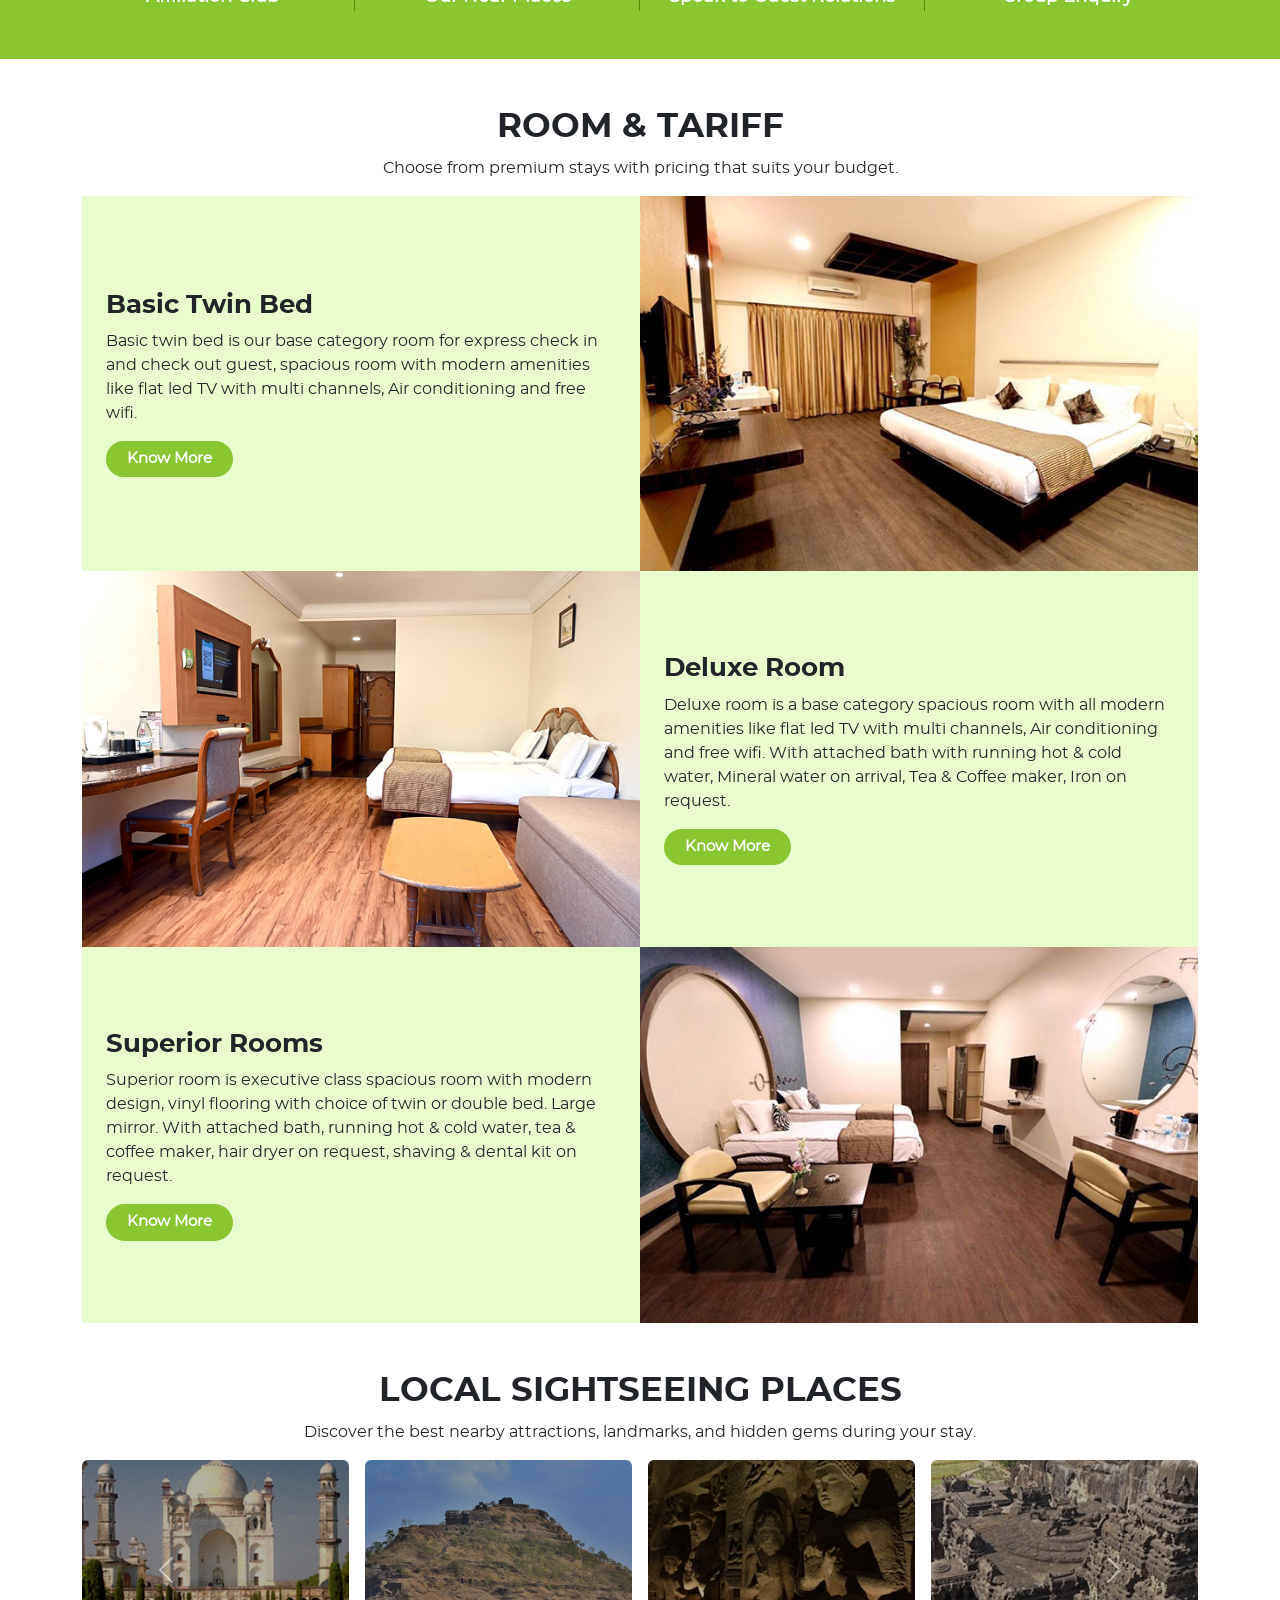
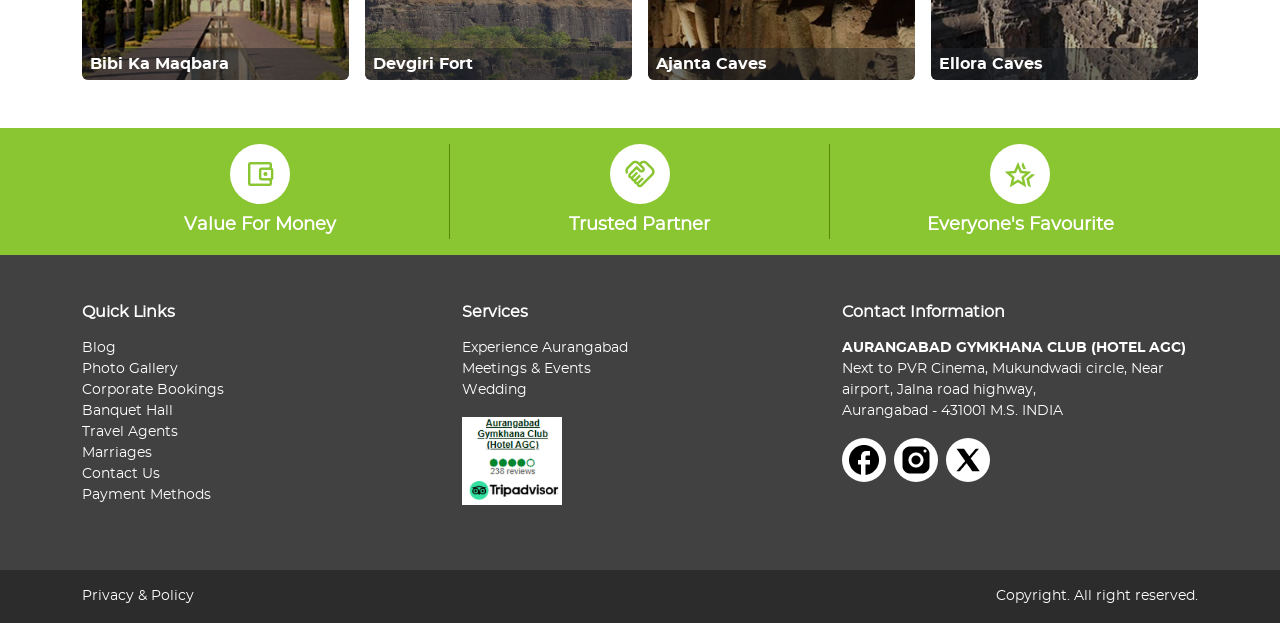
==== commit ff9590e5: "Index Page changes" ====
--- a/index.html
+++ b/index.html
@@ -139,7 +139,7 @@
               </div>
 
               <div class="col-lg-12 text-center mt-2">
-                <img src="images/hotel-front.jpeg" class="img-fluid shadow-lg" style="max-width: 100%;" />
+                <img src="images/hotel-front.jpeg" class="img-fluid shadow-lg" style="width:600px; max-width: 100%;" />
               </div>
             </div>
 
@@ -206,14 +206,14 @@
                   </div>
                 </div>
                 <div class="col-lg-6 col-sm-6">
-                  <img src="images/1.jpeg" class="img-fluid" />
+                  <img src="images/Basic_01.png" class="img-fluid" />
                 </div>
               </div>
 
 
               <div class="row g-0">
                 <div class="col-lg-6 col-sm-6">
-                  <img src="images/25.jpeg" class="img-fluid" />
+                  <img src="images/Deluxe_01.png" class="img-fluid" />
                 </div>
                 <div class="col-lg-6 col-sm-6">
                   <div class="lightGreen h-100 p-4 d-flex flex-column justify-content-center">
@@ -233,7 +233,7 @@
                   </div>
                 </div>
                 <div class="col-lg-6 col-sm-6">
-                  <img src="images/30.jpeg" class="img-fluid" />
+                  <img src="images/Superior_01.png" class="img-fluid" />
                 </div>
               </div>
 
--- a/css/style.css
+++ b/css/style.css
@@ -255,5 +255,13 @@
   text-align: center;
 }
 
-}
-
+.nav-item a.nav-link{ font-size: 14px;}
+
+/* FontSizes */
+.fs-22{ font-size: 18px;}
+.fs-34{ font-size: 24px;}
+.fs-26{ font-size: 20px;}
+.fs-18{ font-size: 16px;}
+
+}
+
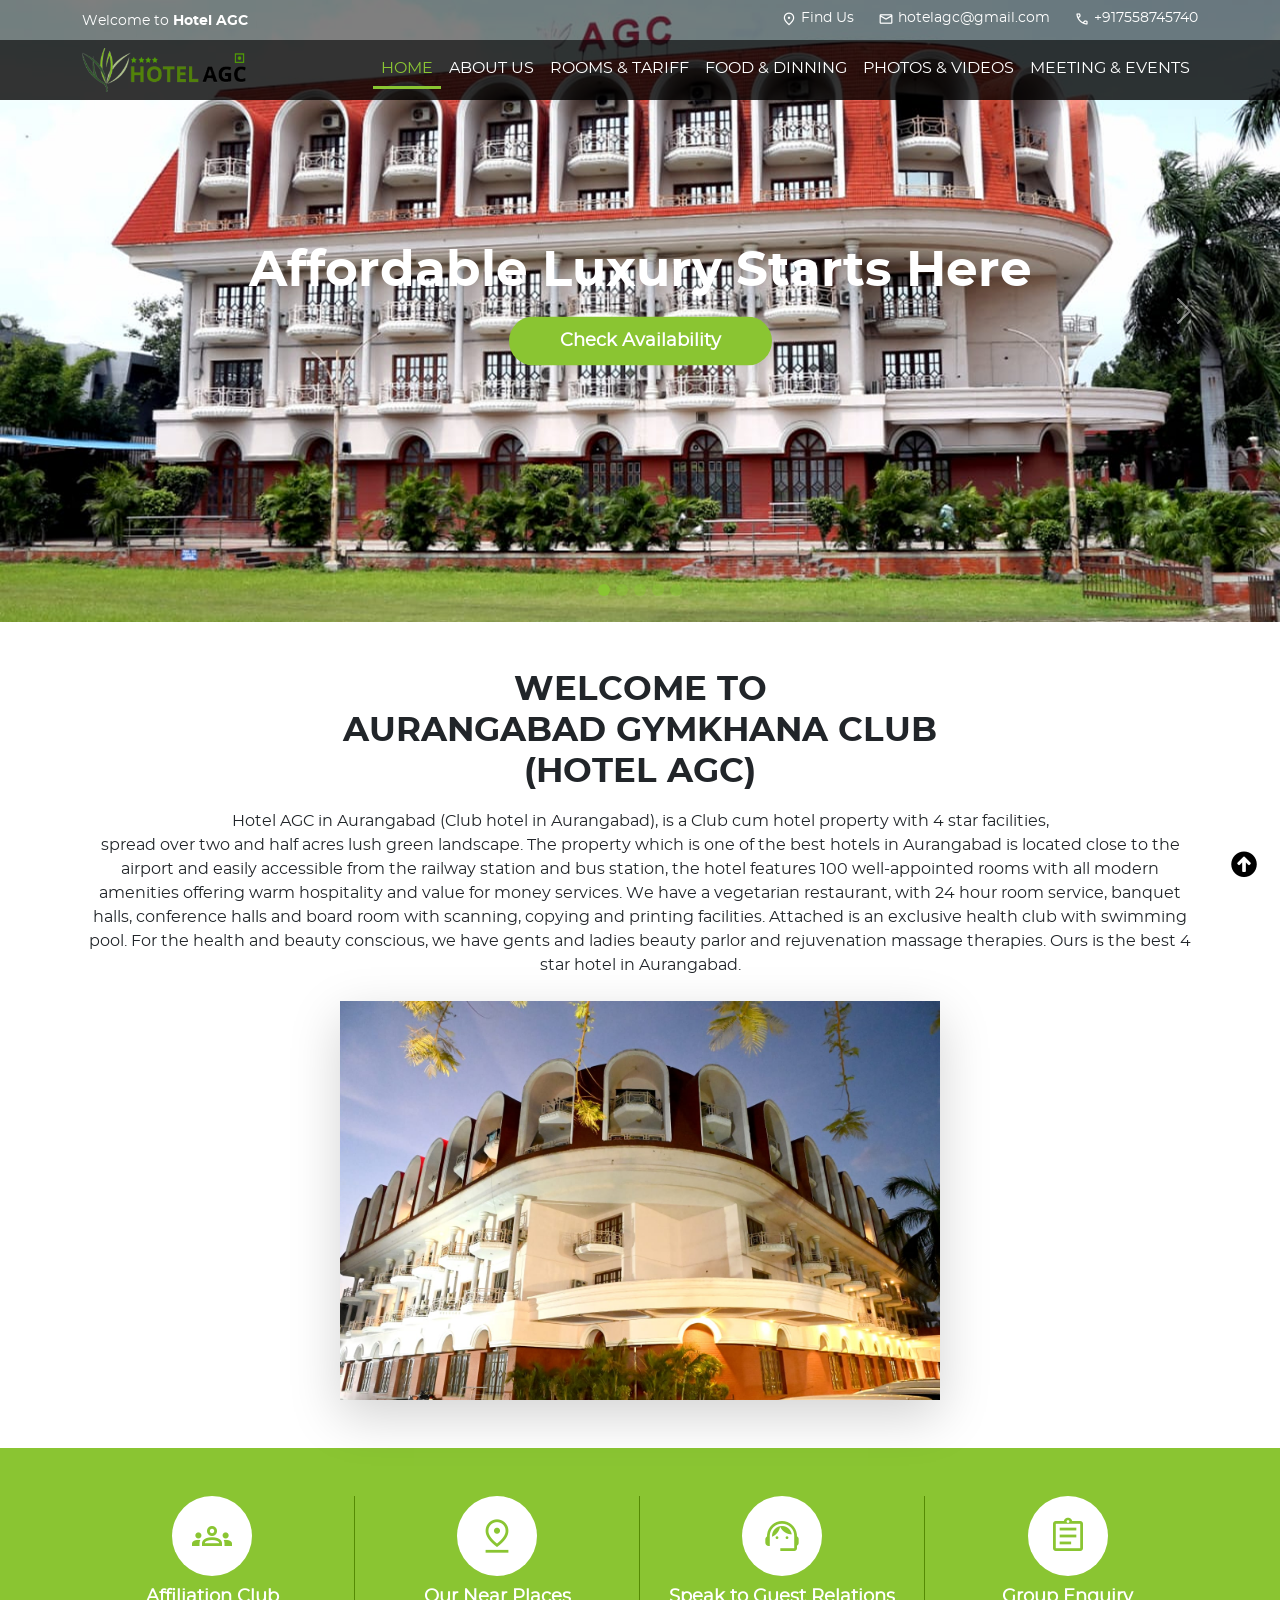
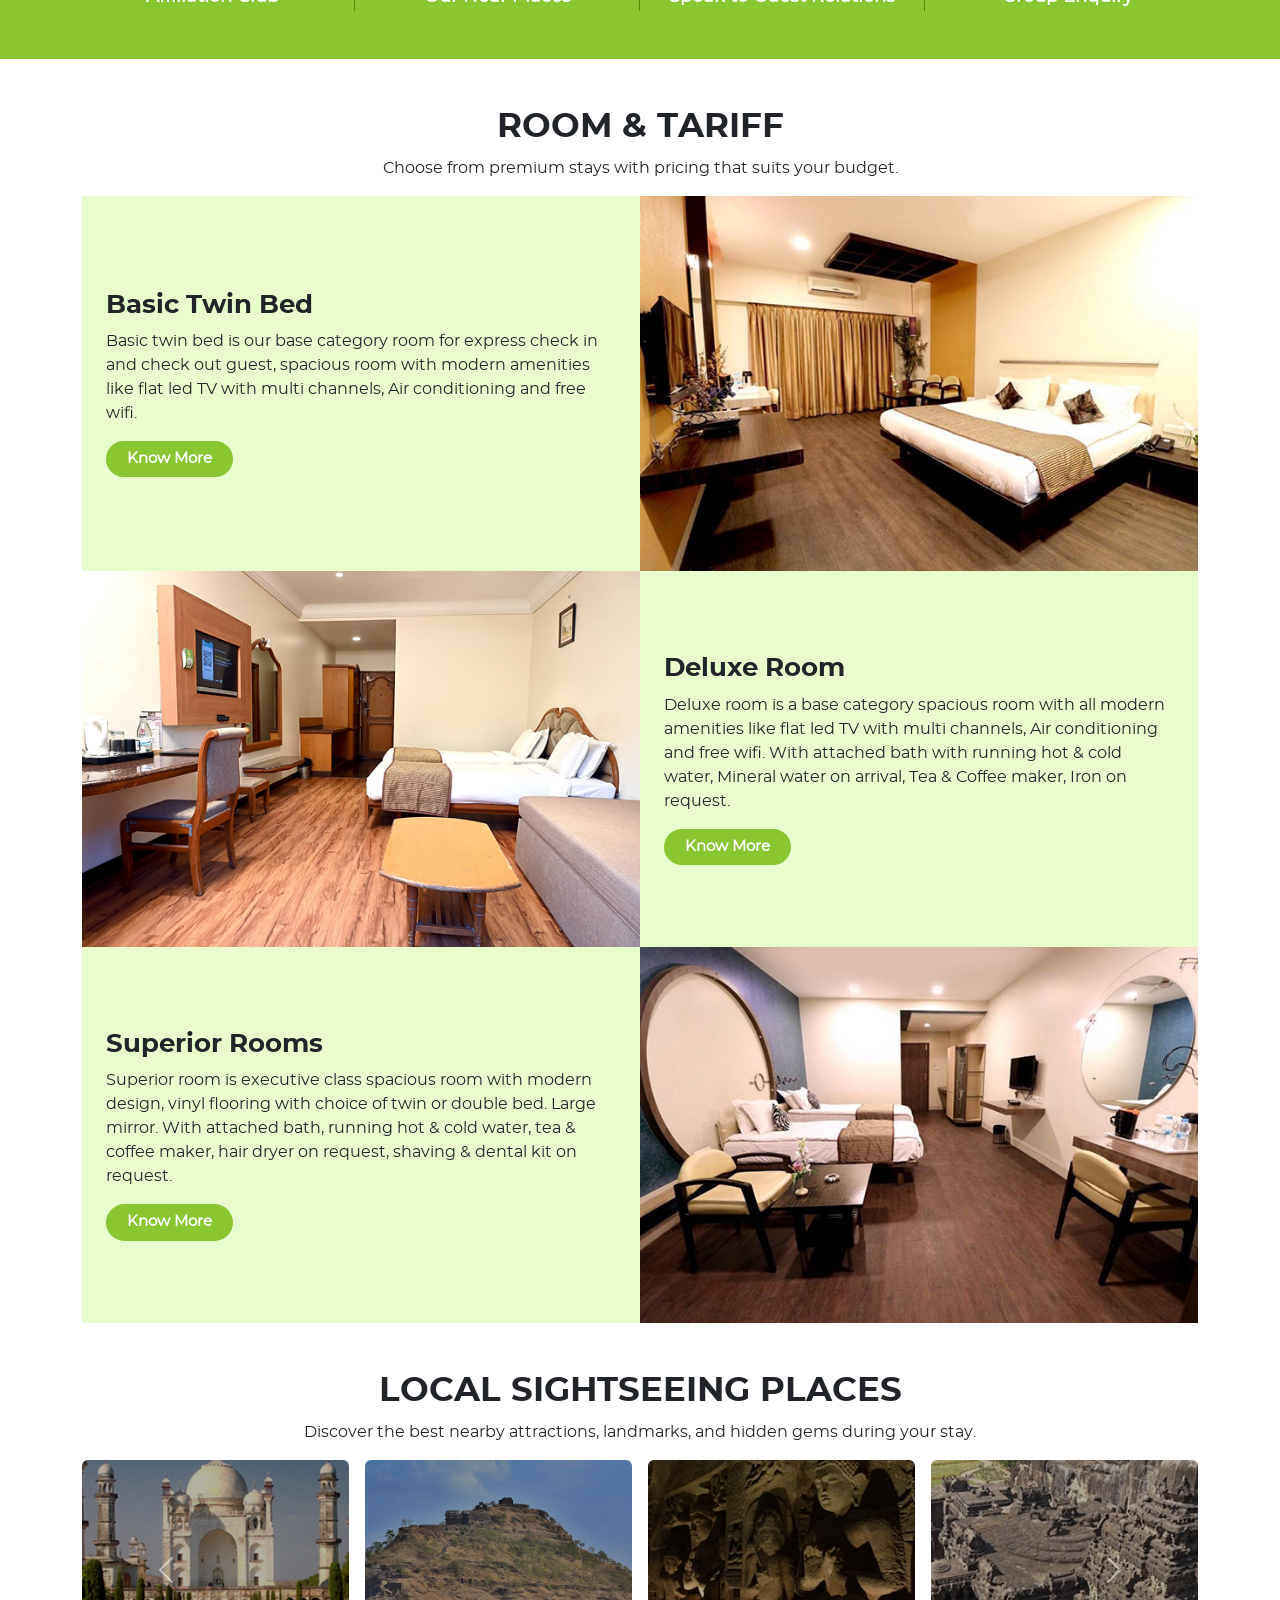
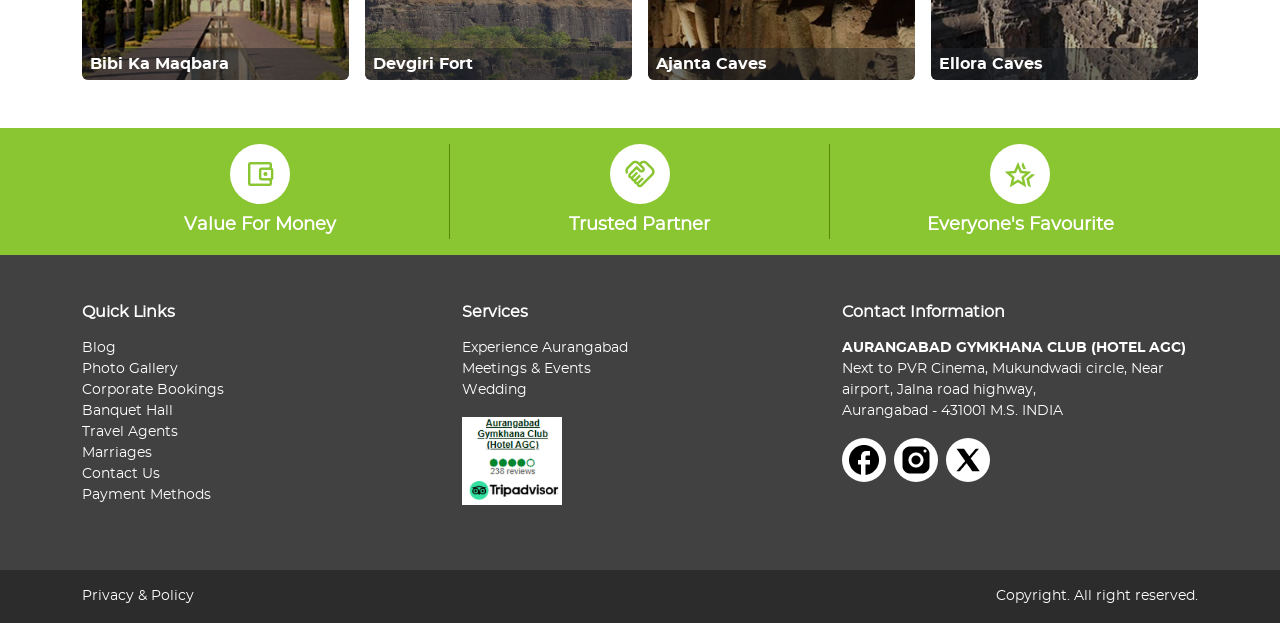
==== commit c48b0655: "Add files via upload" ====
--- a/index.html
+++ b/index.html
@@ -83,29 +83,57 @@
     <button type="button" data-bs-target="#carouselExampleCaptions" data-bs-slide-to="0" class="active" aria-current="true" aria-label="Slide 1"></button>
     <button type="button" data-bs-target="#carouselExampleCaptions" data-bs-slide-to="1" aria-label="Slide 2"></button>
     <button type="button" data-bs-target="#carouselExampleCaptions" data-bs-slide-to="2" aria-label="Slide 3"></button>
+    <button type="button" data-bs-target="#carouselExampleCaptions" data-bs-slide-to="3" aria-label="Slide 4"></button>
+    <button type="button" data-bs-target="#carouselExampleCaptions" data-bs-slide-to="4" aria-label="Slide 5"></button>
   </div>
   <div class="carousel-inner">
     <div class="carousel-item active">
-      <img src="images/slide1.jpg" class="d-block w-100" alt="...">
+      <img src="images/slide01.png" class="d-block w-100" alt="...">
       <div class="carousel-caption d-none d-md-block">
         <h5 class="fs-50 font-bold fw-bold mb-3">Affordable Luxury Starts Here</h5>
-        <p><button type="button" class="btn btn-green">Find Rooms</button>
+        <p><a href="https://live.ipms247.com/booking/book-rooms-aurangabadgymkhanaclubpvtltd" target="_blank" rel="noopener noreferrer">
+          <button type="button" class="btn btn-green">Check Availability</button>
+        </a>
+        </p>
+      </div>
+    </div>
+    <div class="carousel-item">
+      <img src="images/slide04.png" class="d-block w-100" alt="...">
+      <div class="carousel-caption d-none d-md-block">
+        <h5 class="fs-50 font-bold fw-bold mb-3">Affordable Luxury Starts Here</h5>
+        <p><a href="https://live.ipms247.com/booking/book-rooms-aurangabadgymkhanaclubpvtltd" target="_blank" rel="noopener noreferrer">
+          <button type="button" class="btn btn-green">Check Availability</button>
+        </a>
 </p>
       </div>
     </div>
     <div class="carousel-item">
-      <img src="images/slide2.jpg" class="d-block w-100" alt="...">
+      <img src="images/slide02.png" class="d-block w-100" alt="...">
       <div class="carousel-caption d-none d-md-block">
         <h5 class="fs-50 font-bold fw-bold mb-3">Affordable Luxury Starts Here</h5>
-        <p><button type="button" class="btn btn-green">Find Rooms</button>
+        <p><a href="https://live.ipms247.com/booking/book-rooms-aurangabadgymkhanaclubpvtltd" target="_blank" rel="noopener noreferrer">
+          <button type="button" class="btn btn-green">Check Availability</button>
+        </a>
 </p>
       </div>
     </div>
     <div class="carousel-item">
-      <img src="images/slide3.jpg" class="d-block w-100" alt="...">
+      <img src="images/slide05.png" class="d-block w-100" alt="...">
       <div class="carousel-caption d-none d-md-block">
         <h5 class="fs-50 font-bold fw-bold mb-3">Affordable Luxury Starts Here</h5>
-        <p><button type="button" class="btn btn-green">Find Rooms</button>
+        <p><a href="https://live.ipms247.com/booking/book-rooms-aurangabadgymkhanaclubpvtltd" target="_blank" rel="noopener noreferrer">
+          <button type="button" class="btn btn-green">Check Availability</button>
+        </a>
+</p>
+      </div>
+    </div>
+    <div class="carousel-item">
+      <img src="images/slide03.png" class="d-block w-100" alt="...">
+      <div class="carousel-caption d-none d-md-block">
+        <h5 class="fs-50 font-bold fw-bold mb-3">Affordable Luxury Starts Here</h5>
+        <p><a href="https://live.ipms247.com/booking/book-rooms-aurangabadgymkhanaclubpvtltd" target="_blank" rel="noopener noreferrer">
+          <button type="button" class="btn btn-green">Check Availability</button>
+        </a>
 </p>
       </div>
     </div>
@@ -440,8 +468,22 @@
           </div>
            <!-- End Footer -->
 
+            <!-- Back to Top -->
+             <button id="backToTop" aria-label="Back to top">
+              <img src="./images/back-to-top.png" />
+            </button>
+             <!-- End back to Top -->
+
 
         </div> 
     <script src="js/bootstrap.bundle.js"></script>
+    <script>
+  document.getElementById("backToTop").addEventListener("click", () => {
+    window.scrollTo({
+      top: 0,
+      behavior: "smooth",
+    });
+  });
+</script>
 </body>
 </html>
--- a/css/style.css
+++ b/css/style.css
@@ -265,3 +265,16 @@
 
 }
 
+
+
+#backToTop {
+  padding: 0;
+  border: none;
+  background: transparent;
+  cursor: pointer;
+  font-size: 14px;
+  position: fixed;
+  bottom: 20px;
+  right: 20px;
+  z-index: 999;
+}
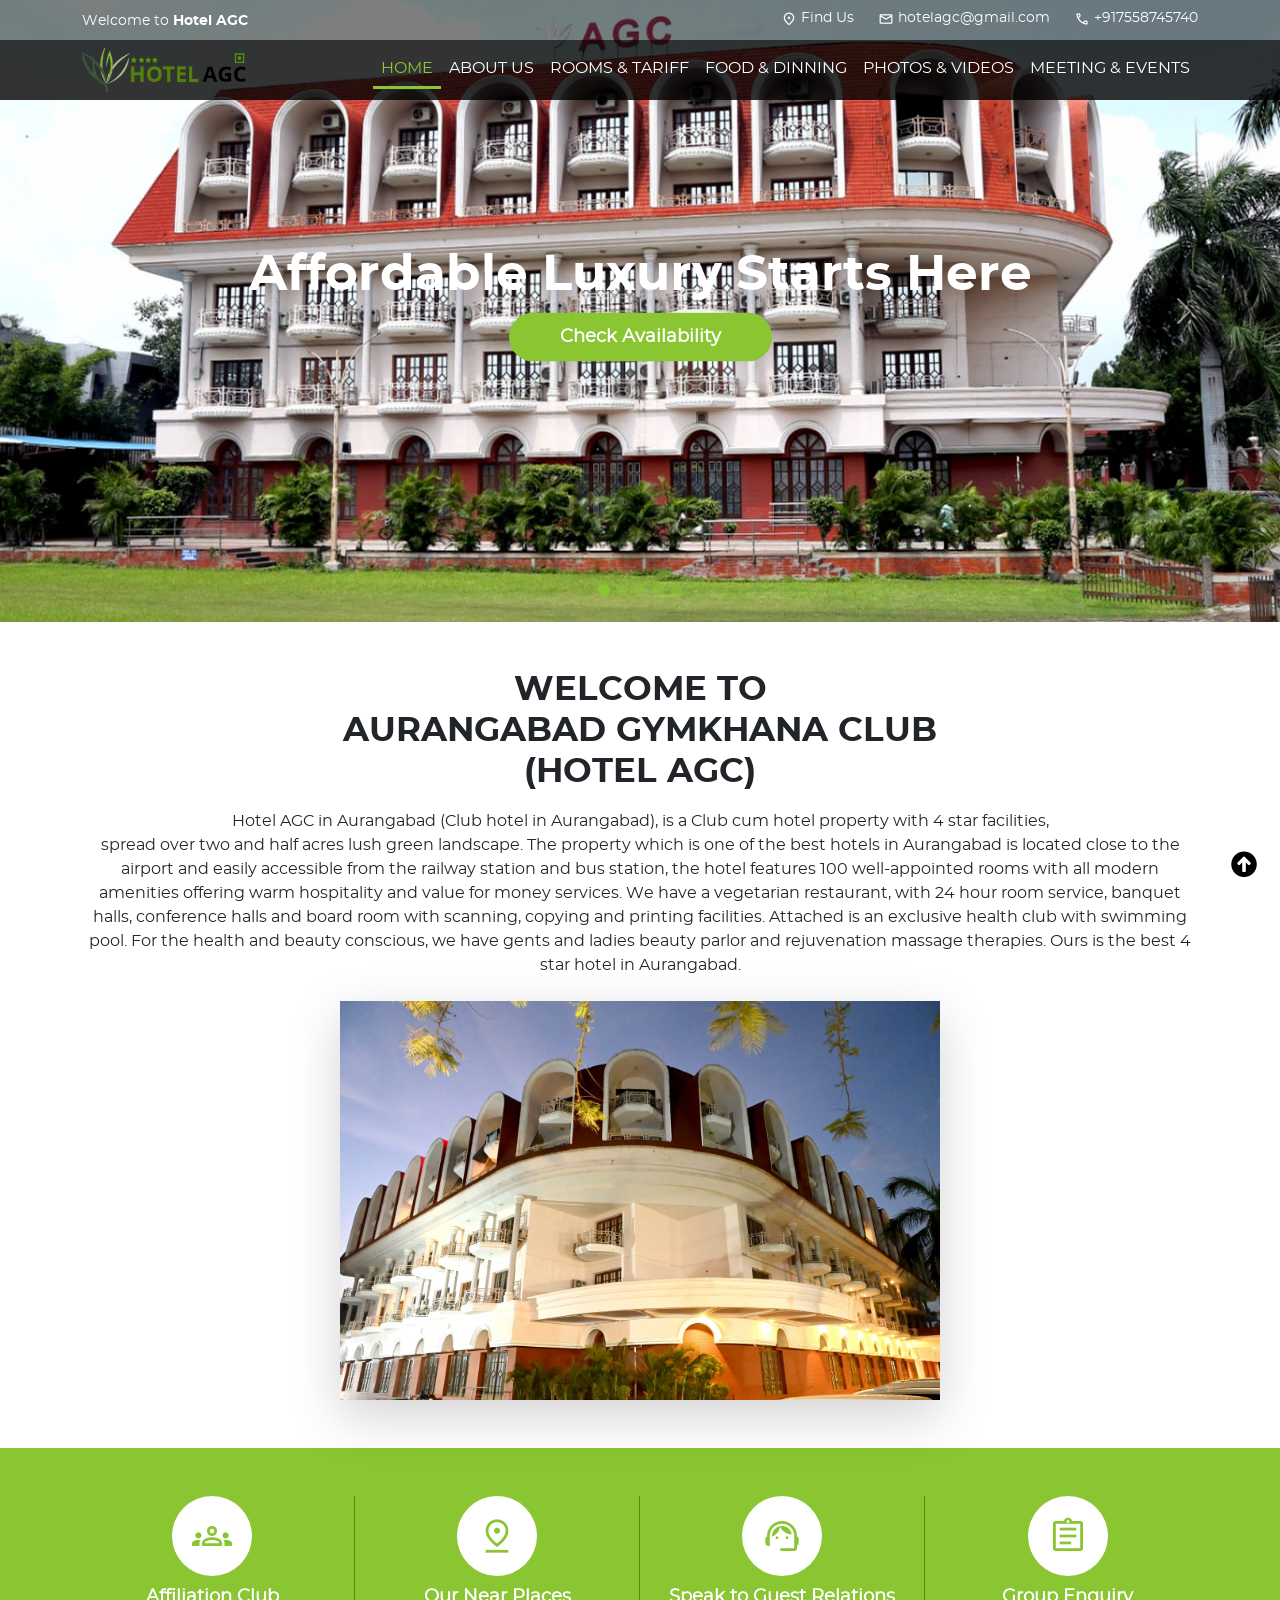
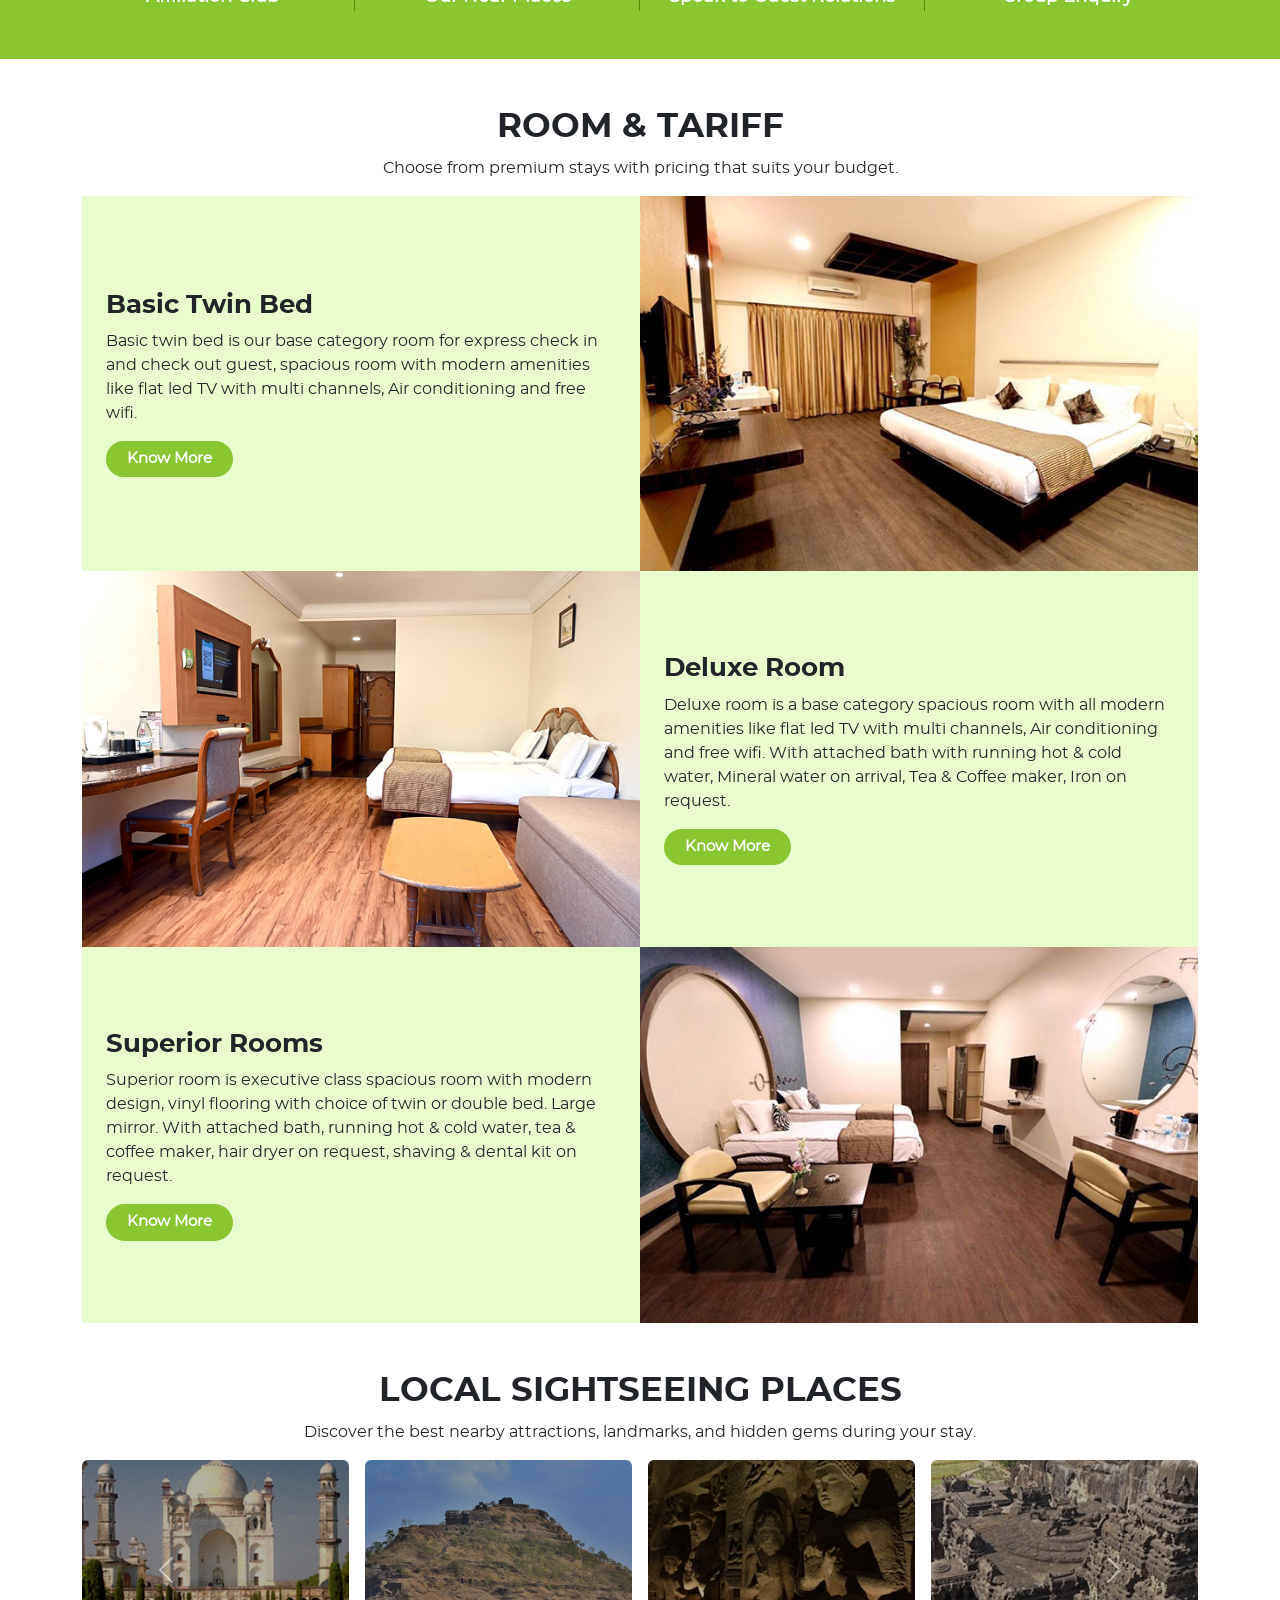
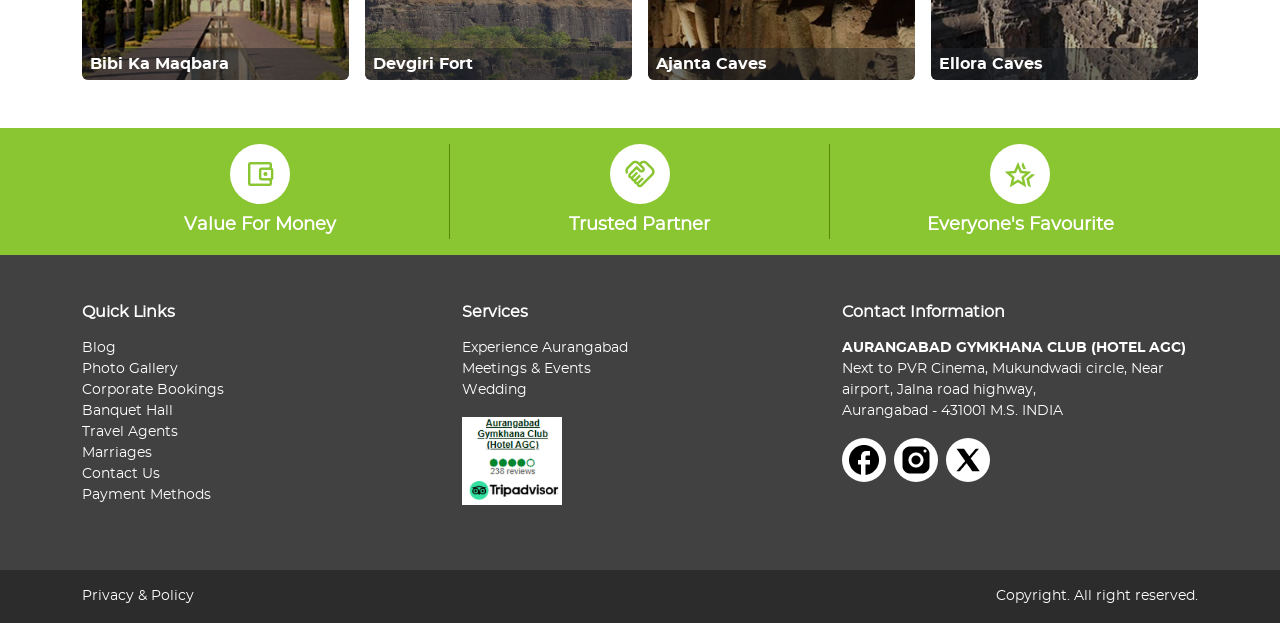
==== commit bb380423: "Update fmt.Println message from 'Hello' to 'Goodbye'" ====
--- a/index.html
+++ b/index.html
@@ -7,6 +7,30 @@
     <link rel="stylesheet" href="css/bootstrap.css">
     <link rel="stylesheet" href="css/style.css">
     <link href="https://fonts.googleapis.com/css2?family=Material+Symbols+Outlined" rel="stylesheet" />
+    <!--  -->
+<style>
+  .header-fixed {
+    position: sticky;
+    top: 0;
+    z-index: 1030;
+  }
+
+  @media (max-width: 991.98px) {
+    .header-fixed {
+      position: fixed !important;
+      top: 0;
+      left: 0;
+      right: 0;
+      width: 100%;
+      z-index: 1030;
+    }
+
+    #carouselExampleCaptions {
+      padding-top: 120px;
+    }
+  }
+</style>
+<!--  -->
 </head>
 <body>
     <div id="wrapper">
@@ -89,8 +113,8 @@
   <div class="carousel-inner">
     <div class="carousel-item active">
       <img src="images/slide01.png" class="d-block w-100" alt="...">
-      <div class="carousel-caption d-none d-md-block">
-        <h5 class="fs-50 font-bold fw-bold mb-3">Affordable Luxury Starts Here</h5>
+      <div class="carousel-caption d-block">
+        <h5 class="fsHeading-50 font-bold fw-bold mb-2">Affordable Luxury Starts Here</h5>
         <p><a href="https://live.ipms247.com/booking/book-rooms-aurangabadgymkhanaclubpvtltd" target="_blank" rel="noopener noreferrer">
           <button type="button" class="btn btn-green">Check Availability</button>
         </a>
@@ -99,8 +123,8 @@
     </div>
     <div class="carousel-item">
       <img src="images/slide04.png" class="d-block w-100" alt="...">
-      <div class="carousel-caption d-none d-md-block">
-        <h5 class="fs-50 font-bold fw-bold mb-3">Affordable Luxury Starts Here</h5>
+      <div class="carousel-caption d-block">
+        <h5 class="fsHeading-50 font-bold fw-bold mb-2">Affordable Luxury Starts Here</h5>
         <p><a href="https://live.ipms247.com/booking/book-rooms-aurangabadgymkhanaclubpvtltd" target="_blank" rel="noopener noreferrer">
           <button type="button" class="btn btn-green">Check Availability</button>
         </a>
@@ -109,8 +133,8 @@
     </div>
     <div class="carousel-item">
       <img src="images/slide02.png" class="d-block w-100" alt="...">
-      <div class="carousel-caption d-none d-md-block">
-        <h5 class="fs-50 font-bold fw-bold mb-3">Affordable Luxury Starts Here</h5>
+      <div class="carousel-caption d-block">
+        <h5 class="fsHeading-50 font-bold fw-bold mb-2">Affordable Luxury Starts Here</h5>
         <p><a href="https://live.ipms247.com/booking/book-rooms-aurangabadgymkhanaclubpvtltd" target="_blank" rel="noopener noreferrer">
           <button type="button" class="btn btn-green">Check Availability</button>
         </a>
@@ -119,8 +143,8 @@
     </div>
     <div class="carousel-item">
       <img src="images/slide05.png" class="d-block w-100" alt="...">
-      <div class="carousel-caption d-none d-md-block">
-        <h5 class="fs-50 font-bold fw-bold mb-3">Affordable Luxury Starts Here</h5>
+      <div class="carousel-caption d-block">
+        <h5 class="fsHeading-50 font-bold fw-bold mb-2">Affordable Luxury Starts Here</h5>
         <p><a href="https://live.ipms247.com/booking/book-rooms-aurangabadgymkhanaclubpvtltd" target="_blank" rel="noopener noreferrer">
           <button type="button" class="btn btn-green">Check Availability</button>
         </a>
@@ -129,8 +153,8 @@
     </div>
     <div class="carousel-item">
       <img src="images/slide03.png" class="d-block w-100" alt="...">
-      <div class="carousel-caption d-none d-md-block">
-        <h5 class="fs-50 font-bold fw-bold mb-3">Affordable Luxury Starts Here</h5>
+      <div class="carousel-caption d-block">
+        <h5 class="fsHeading-50 font-bold fw-bold mb-2">Affordable Luxury Starts Here</h5>
         <p><a href="https://live.ipms247.com/booking/book-rooms-aurangabadgymkhanaclubpvtltd" target="_blank" rel="noopener noreferrer">
           <button type="button" class="btn btn-green">Check Availability</button>
         </a>
--- a/css/style.css
+++ b/css/style.css
@@ -126,6 +126,7 @@
 .fs-34{ font-size: 34px;}
 .fs-40{ font-size: 40px;}
 .fs-50{ font-size: 50px;}
+.fsHeading-50{ font-size: 50px;}
 
 .mt-20{margin-top: 20px;}
 .mt-40{margin-top: 40px;}
@@ -262,6 +263,13 @@
 .fs-34{ font-size: 24px;}
 .fs-26{ font-size: 20px;}
 .fs-18{ font-size: 16px;}
+
+.fsHeading-50{ font-size: 28px;  line-height: normal; }
+.btn-green {
+  font-size: 14px;
+  padding: 10px 20px;
+  font-weight: 600;
+}
 
 }
 
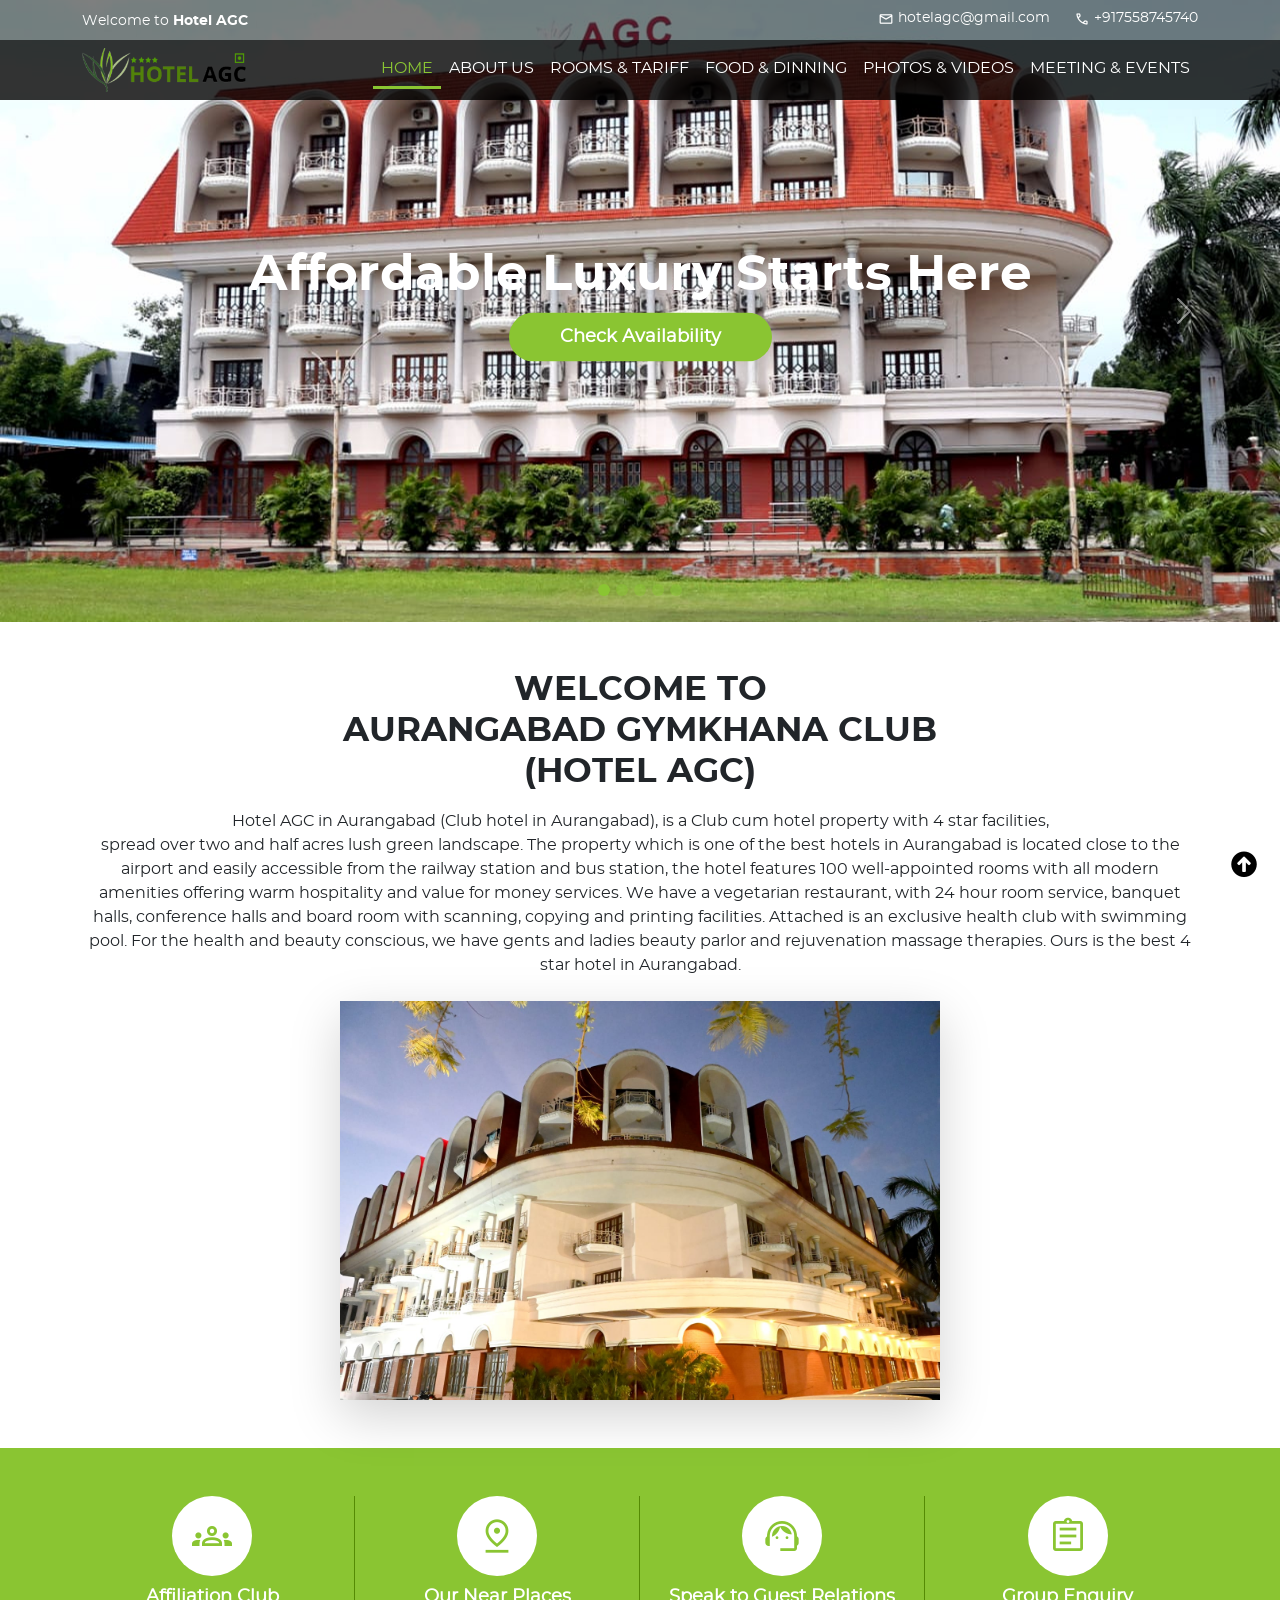
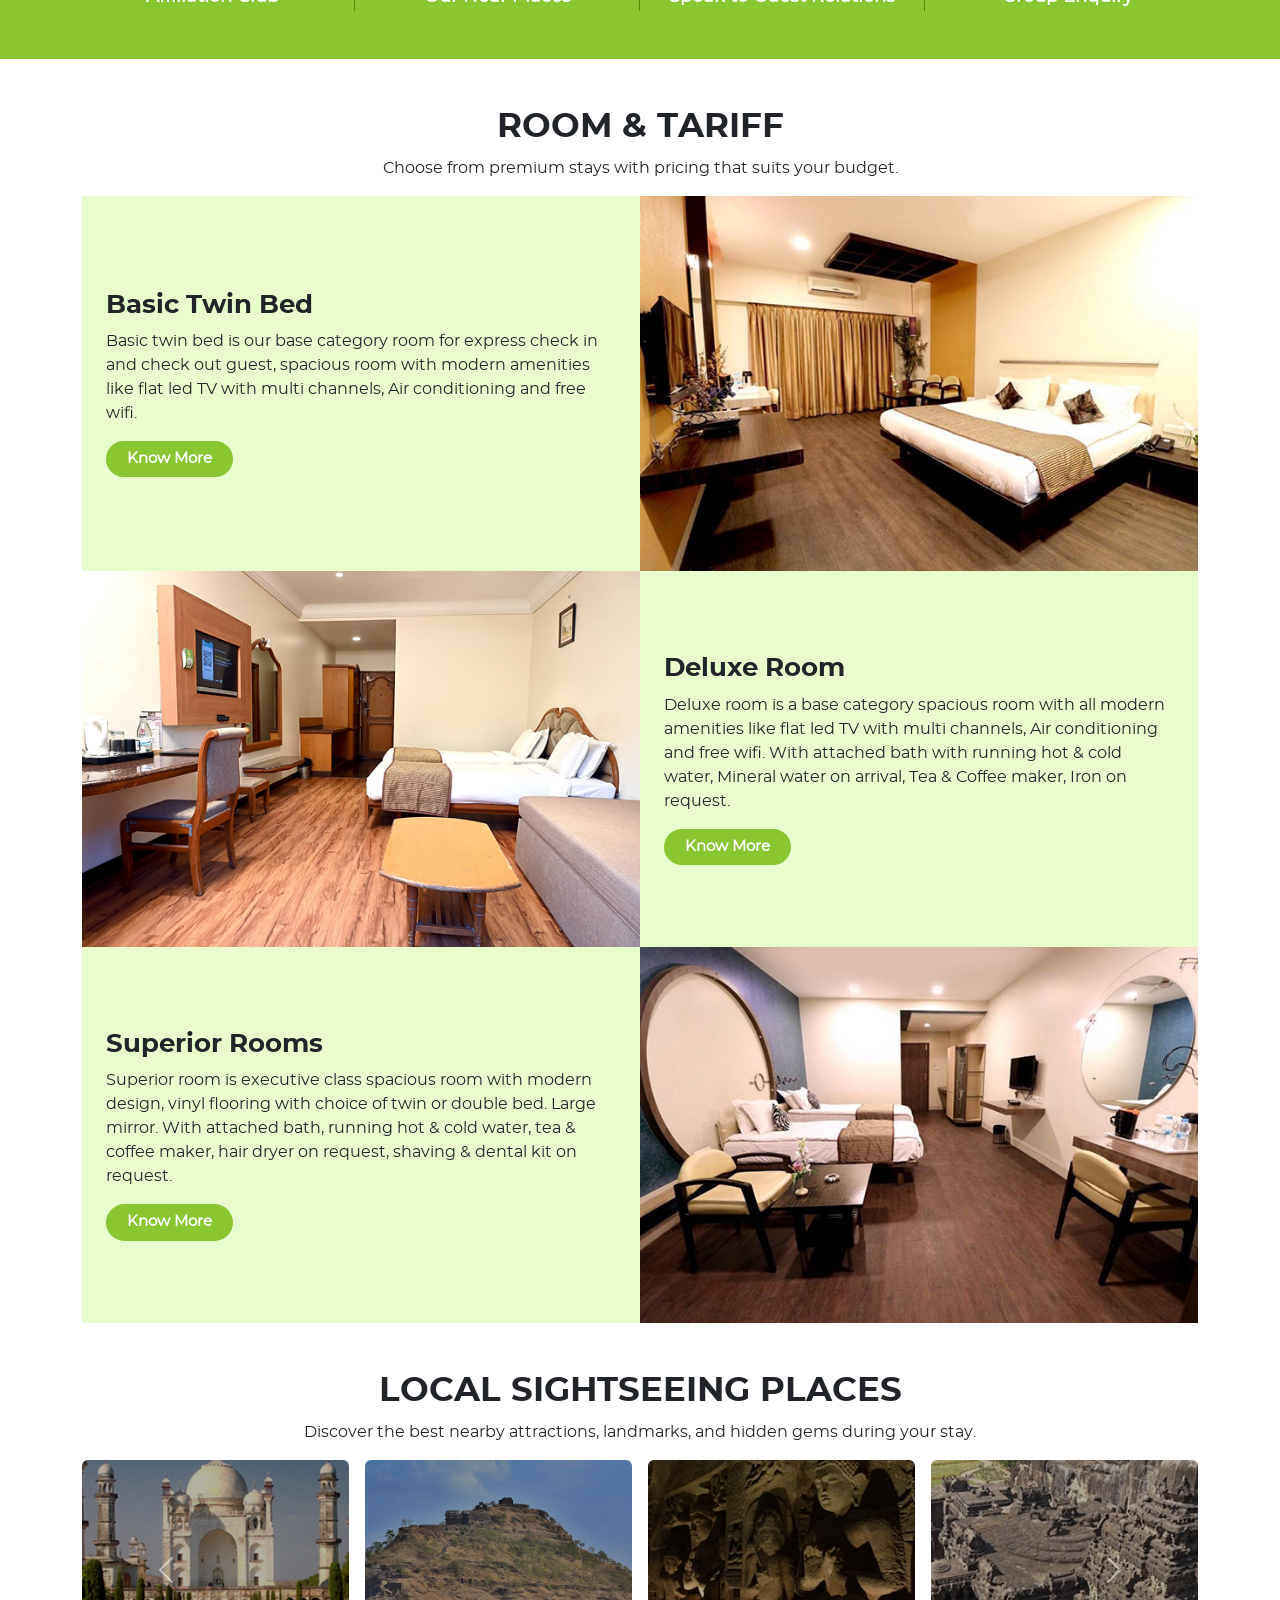
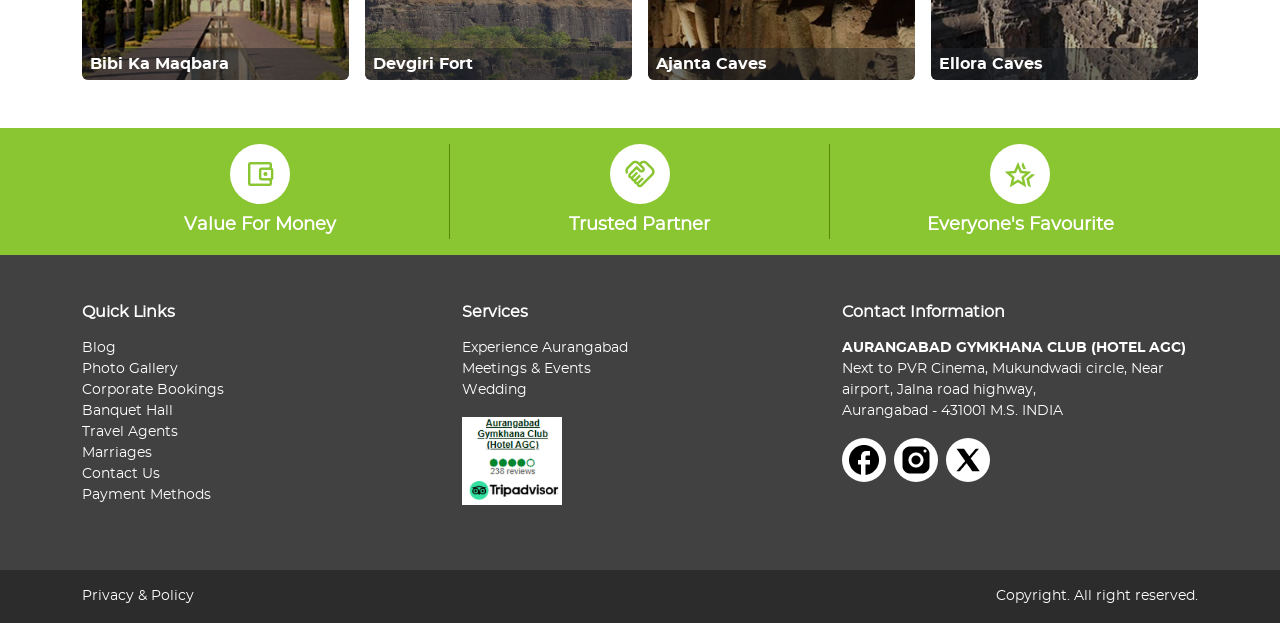
==== commit 9d25b1bd: "Update print statement from 'Hello' to 'Goodbye'" ====
--- a/index.html
+++ b/index.html
@@ -15,6 +15,16 @@
     z-index: 1030;
   }
 
+    .justifyContentEnd {
+  justify-content: flex-end !important;
+}
+
+@media (max-width: 575.98px) {
+    .justifyContentEnd {
+  justify-content: space-between !important;
+}
+  }
+
   @media (max-width: 991.98px) {
     .header-fixed {
       position: fixed !important;
@@ -48,8 +58,8 @@
                     <div class="row">
                         <div class="col-lg-4 col-12 text-center-ctm"><span class="text-white fs-14">Welcome to <b class="font-bold">Hotel AGC</b></span></div>
                         <div class="col-lg-8 col-12">
-                            <ul class="list-unstyled d-flex justify-content-end mb-0 fs-14 fw-bold text-white gapCustom-4 align-items-center">
-                                <li class="d-flex align-items-center fw-normal"><i class="material-symbols-outlined me-1 fs-6">location_on</i> Find Us</li>
+                            <ul class="list-unstyled d-flex justifyContentEnd mb-0 fs-14 fw-bold text-white gapCustom-4 align-items-center">
+                                
                                 <li class="d-flex align-items-center fw-normal"><i class="material-symbols-outlined me-1 fs-6">email</i>hotelagc@gmail.com</li>
                                 <li class="d-flex align-items-center fw-normal"><i class="material-symbols-outlined me-1 fs-6">call</i> +917558745740</li>
                             </ul>
